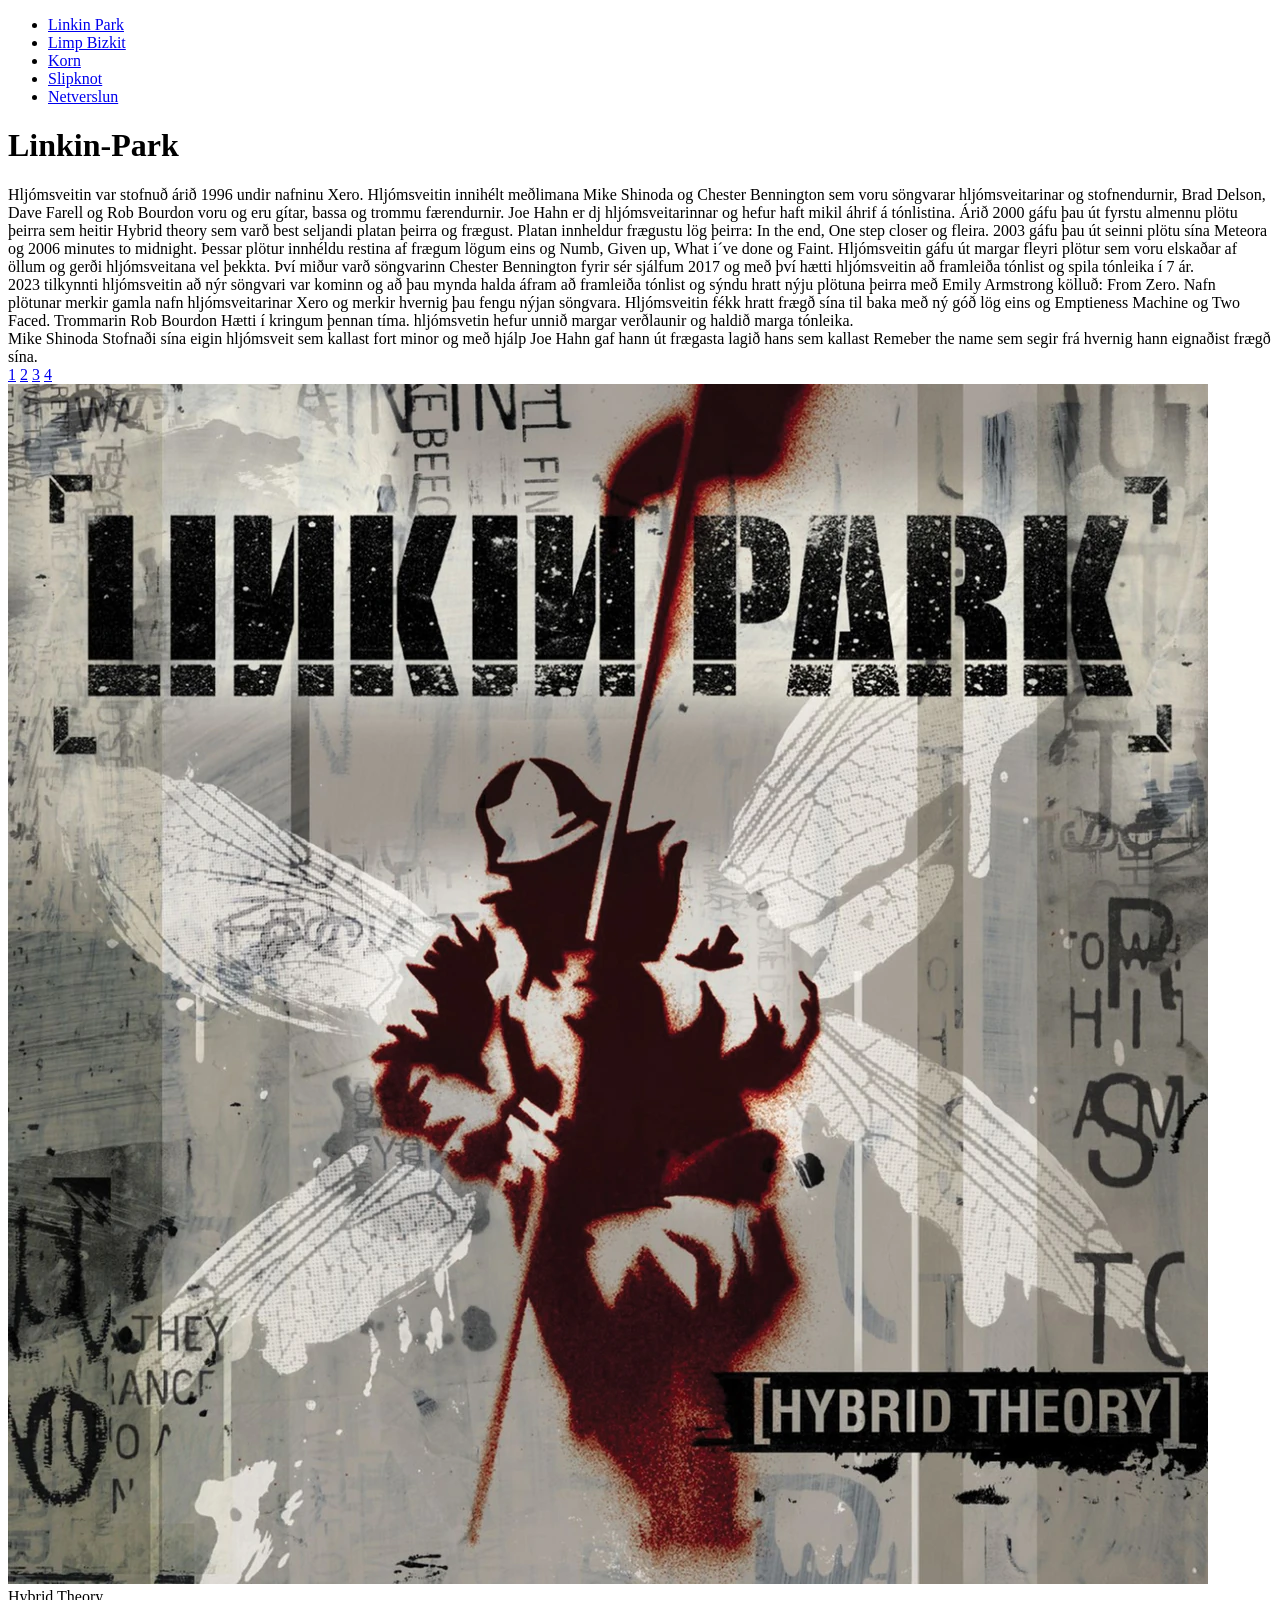
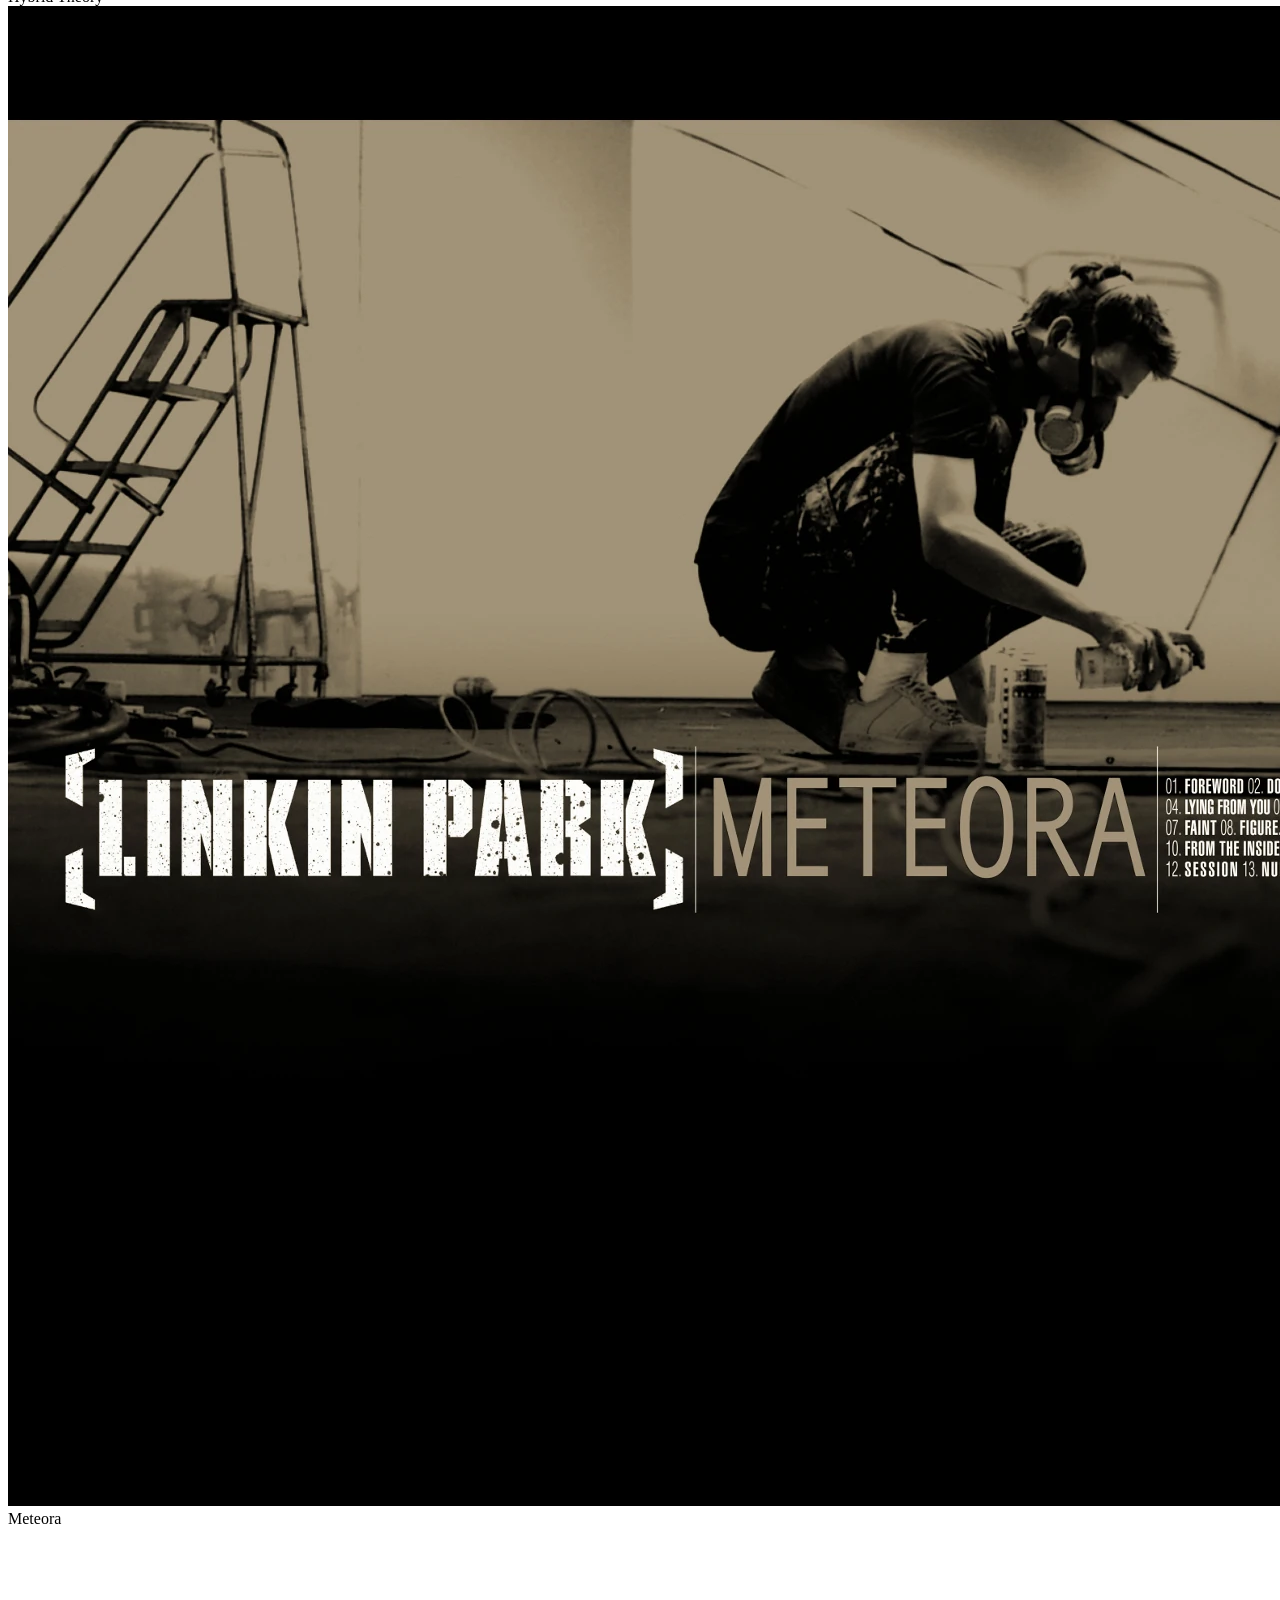
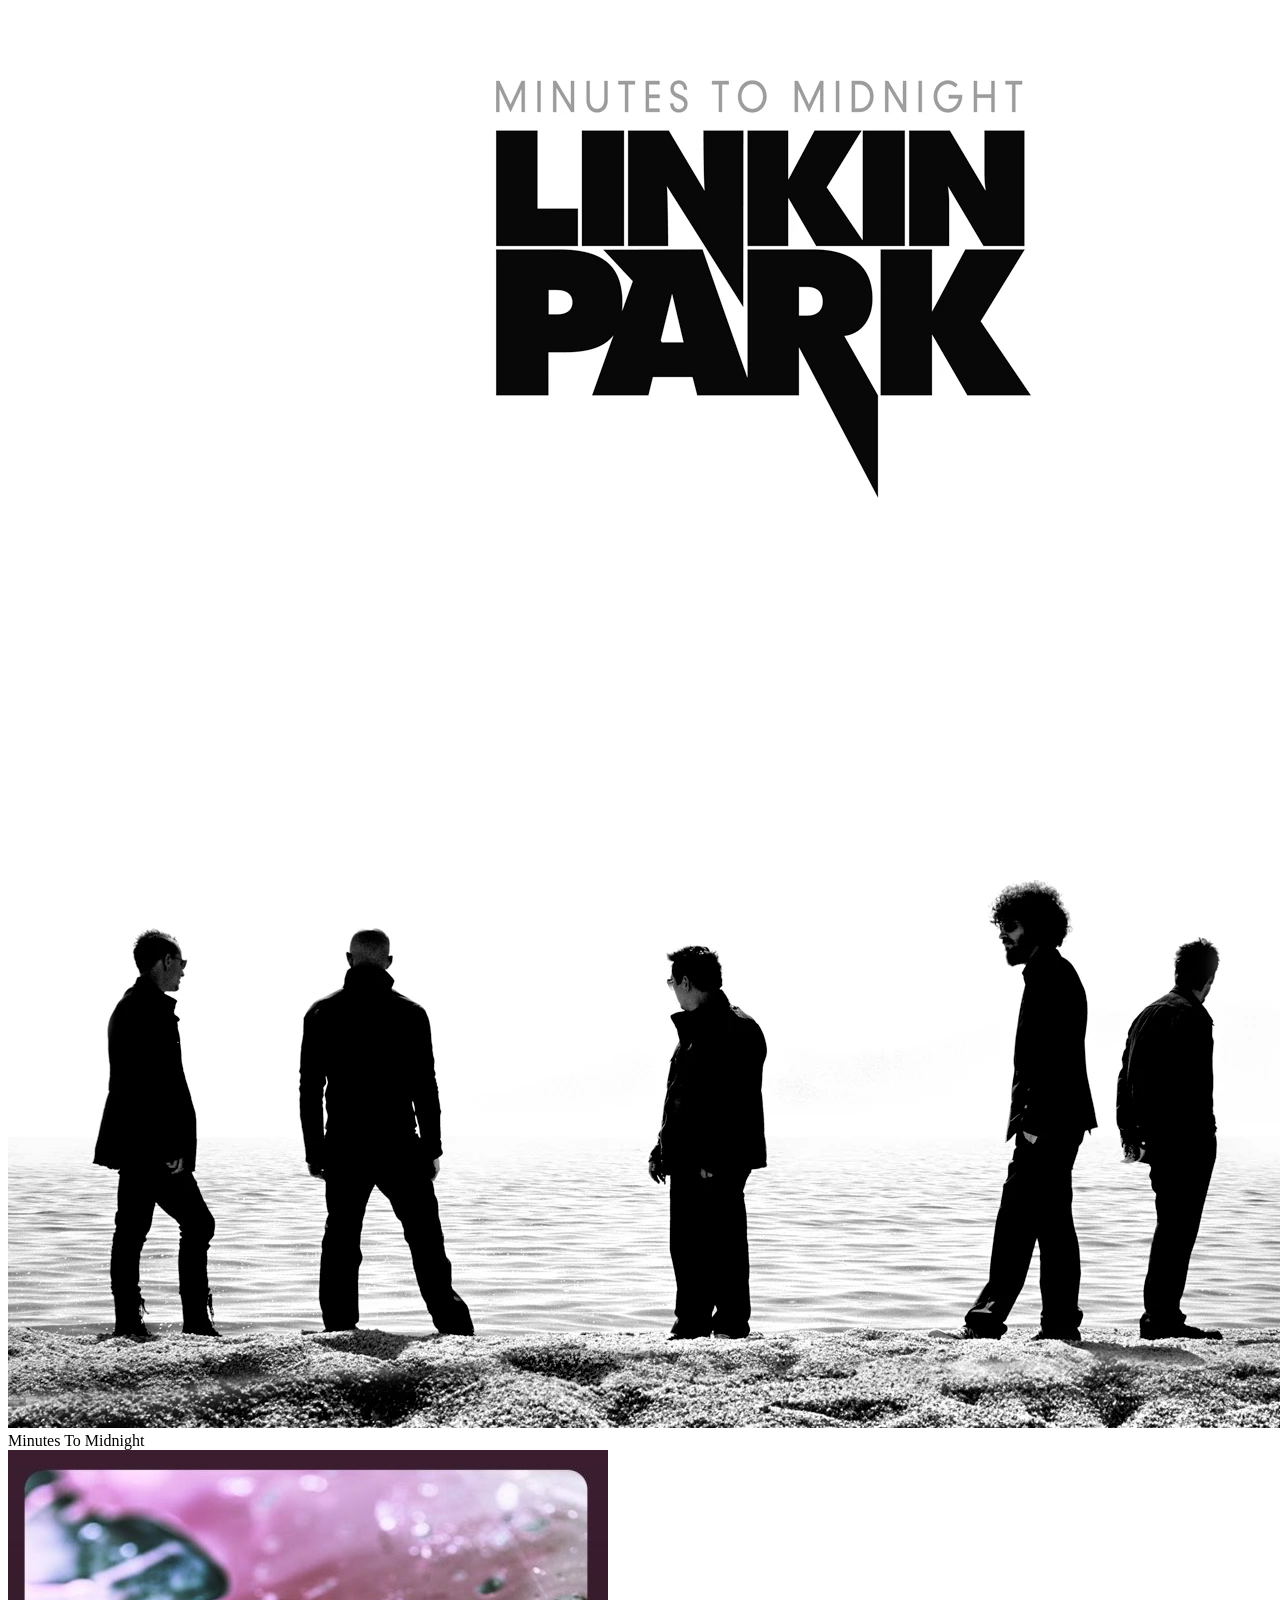
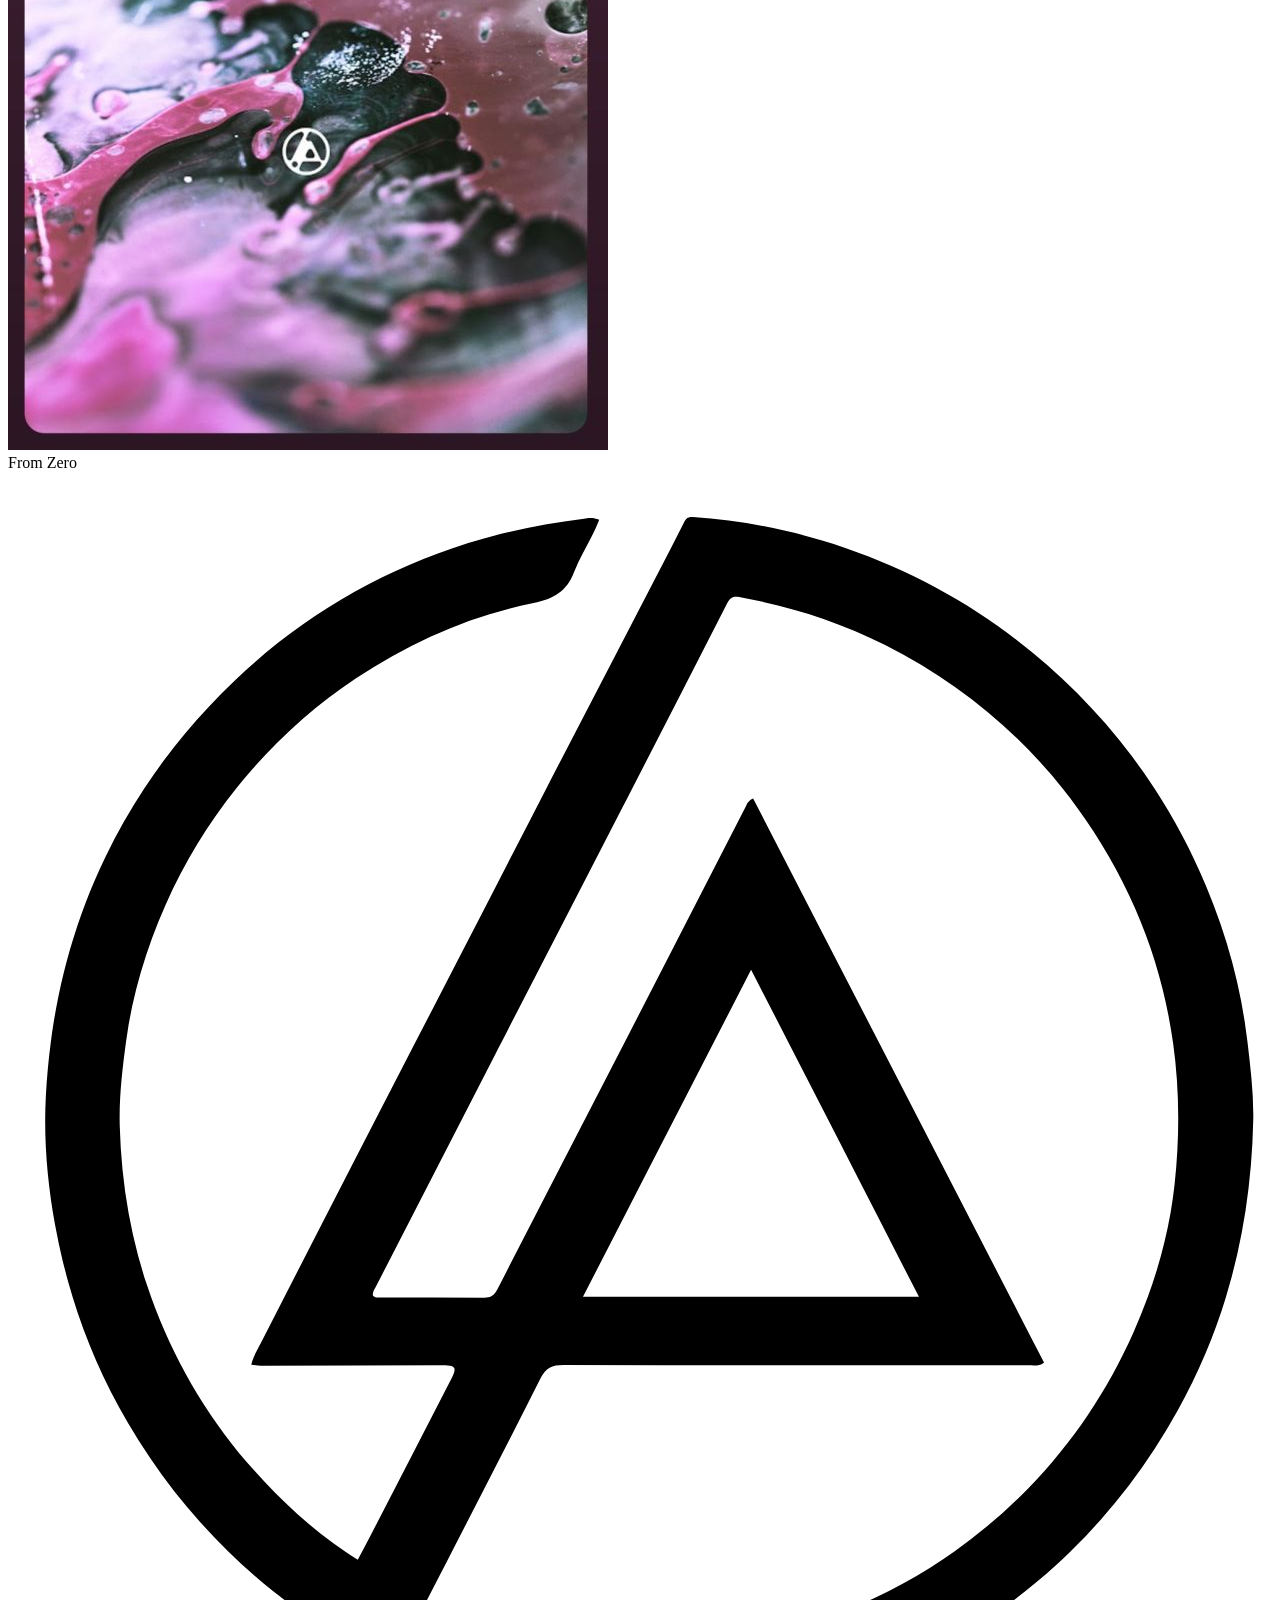
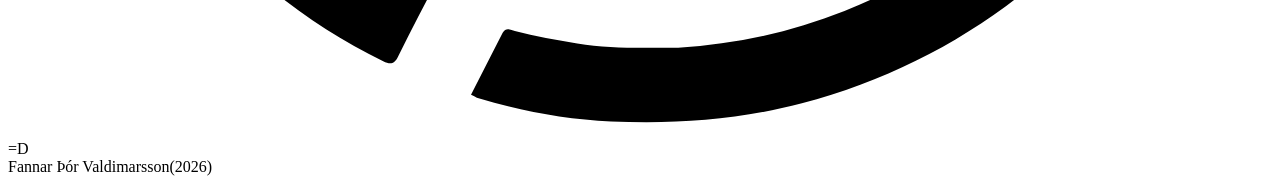
==== index.html @ 39e779cf "Add files via upload" ====
<!DOCTYPE html>
<html lang="en">
<head>
    <meta charset="UTF-8">
    <meta name="viewport" content="width=device-width, initial-scale=1.0">
    
    <link rel="stylesheet" href="../CSS/pico.classless.grey.css">
    <link rel="stylesheet" href="../CSS/custom.css">
    <link rel="stylesheet" href="../CSS/LP.css">
    <title>Lokaverkefni</title>
</head>
<body>
    <main class="container">
        <nav>
            <ul>
                <li><a href="index.html">Linkin Park</a></li>
                <li><a href="limp.html">Limp Bizkit</a></li>
                <li><a href="korn.html">Korn</a></li>
                <li><a href="slip.html">Slipknot</a></li>
                <li><a href="#" id="showdialog">Netverslun</span></a></li>
        </nav>
        <header><h1>Linkin-Park</h1></header>
        
        <div class="articleaside">
            <div class="articleaside2">
                <div>
                    <article class="article1">
                        Hljómsveitin var stofnuð árið 1996 undir nafninu Xero. Hljómsveitin innihélt meðlimana Mike Shinoda og Chester Bennington sem voru söngvarar hljómsveitarinar og stofnendurnir, Brad Delson, Dave Farell og Rob Bourdon voru og eru gítar, bassa og trommu færendurnir. Joe Hahn er dj hljómsveitarinnar og hefur haft mikil áhrif á tónlistina. Árið 2000 gáfu þau út fyrstu almennu plötu þeirra sem heitir Hybrid theory sem varð best seljandi platan þeirra og frægust. Platan innheldur frægustu lög þeirra: In the end, One step closer og fleira. 2003 gáfu þau út seinni plötu sína Meteora og 2006 minutes to midnight. Þessar plötur innhéldu restina af frægum lögum eins og Numb, Given up, What i´ve done og Faint. Hljómsveitin gáfu út margar fleyri plötur sem voru elskaðar af öllum og gerði hljómsveitana vel þekkta. Því miður varð söngvarinn Chester Bennington fyrir sér sjálfum 2017 og með því hætti hljómsveitin að framleiða tónlist og spila tónleika í 7 ár.
                    </article>
                </div>
                <div>
                    <article class="article2">
                        2023 tilkynnti hljómsveitin að nýr söngvari var kominn og að þau mynda halda áfram að framleiða tónlist og sýndu hratt nýju plötuna þeirra með Emily Armstrong kölluð: From Zero. Nafn plötunar merkir gamla nafn hljómsveitarinar Xero og merkir hvernig þau fengu nýjan söngvara. Hljómsveitin fékk hratt frægð sína til baka með ný góð lög eins og Emptieness Machine og Two Faced. Trommarin Rob Bourdon Hætti í kringum þennan tíma. hljómsvetin hefur unnið margar verðlaunir og haldið marga tónleika.  
                    </article>
                </div>
            </div>
            <div class="articlemynd">
                <div>
                    <aside class="aside">
                        Mike Shinoda Stofnaði sína eigin hljómsveit sem kallast fort minor og með hjálp Joe Hahn gaf hann út frægasta lagið hans sem kallast Remeber the name sem segir frá hvernig hann eignaðist frægð sína. 
                    </aside>
                </div>
                <div>
                    <div class="slideshow">
                        <div class="slider-buttons">
                            <a href="#slide-1">1</a>
                            <a href="#slide-2">2</a>
                            <a href="#slide-3">3</a>
                            <a href="#slide-4">4</a>
                        </div>
                        <div class="slides">
                            <div id="slide-1">
                                <img src="img/linkinpark/hybrid.png" alt="">
                                <figcaption>Hybrid Theory
                            </div>
                            <div id="slide-2">
                                <img src="img/linkinpark/meteora.png" alt="">
                                <figcaption>Meteora
                            </div>
                            <div id="slide-3">
                                <img src="img/linkinpark/minutes.png" alt="">
                                <figcaption>Minutes To Midnight
                            </div>
                            <div id="slide-4">
                                <img src="img/linkinpark/emptiness.png" alt="">
                                <figcaption>From Zero
                            </div>
                        </div>
                    </div>
                </div>
            </div>
        </div>
        <footer>
            <img src="img/linkinpark/file.svg" alt=""><br>
            =D<br>
            Fannar Þór Valdimarsson(2026)
        </footer>
    </main>
        <dialog id="dialogUsername&pass">
        <article>
            <header>
                
                <button aria-label="close" rel="prev" id="closedialog"></button>
                <p>Plötubúð</p>
            </header>
            <div class="dialogmyndir">
                <a href="##" id="showdialog2"><img src="img/linkinpark/hybrid.png" alt=""></a>
                <figcaption>9990kr</figcaption>
                
            </div>
        </article>
    </dialog>
    <dialog id="kaupa">
        <article>
            <header>
                
                <button aria-label="close" rel="prev" id="closedialog2"></button>
                <p>sláðu inn Kortaupplýsingar</p>
            </header>
            <form action="admin.html" method="get">
                <label for="nafn">Notendanafn</label>
                <input type="text" id="nafn" placeholder="Nafn" required>

                <label for="Kort"></label>
                <input type="text" id="Kort" placeholder="Kortanúmer" required>
                
                <input type="submit" value="Borga" class="submit_takki">
            </form>
        </article>
    </dialog>
    <script>

        const openbutton = document.getElementById("showdialog")
        const closebutton = document.getElementById("closedialog")
        const dialog = document.getElementById("dialogUsername&pass")

        openbutton.addEventListener('click', function(){
            dialog.showModal();
        });

        closebutton.addEventListener('click', function(){
            dialog.close();
        });
    </script>
    <script>

        const openbutton1 = document.getElementById("showdialog2")
        const closebutton1 = document.getElementById("closedialog2")
        const dialog1 = document.getElementById("kaupa")

        openbutton1.addEventListener('click', function(){
            dialog1.showModal();
        });

        closebutton1.addEventListener('click', function(){
            dialog1.close();
        });
    </script>
</body>
</html>
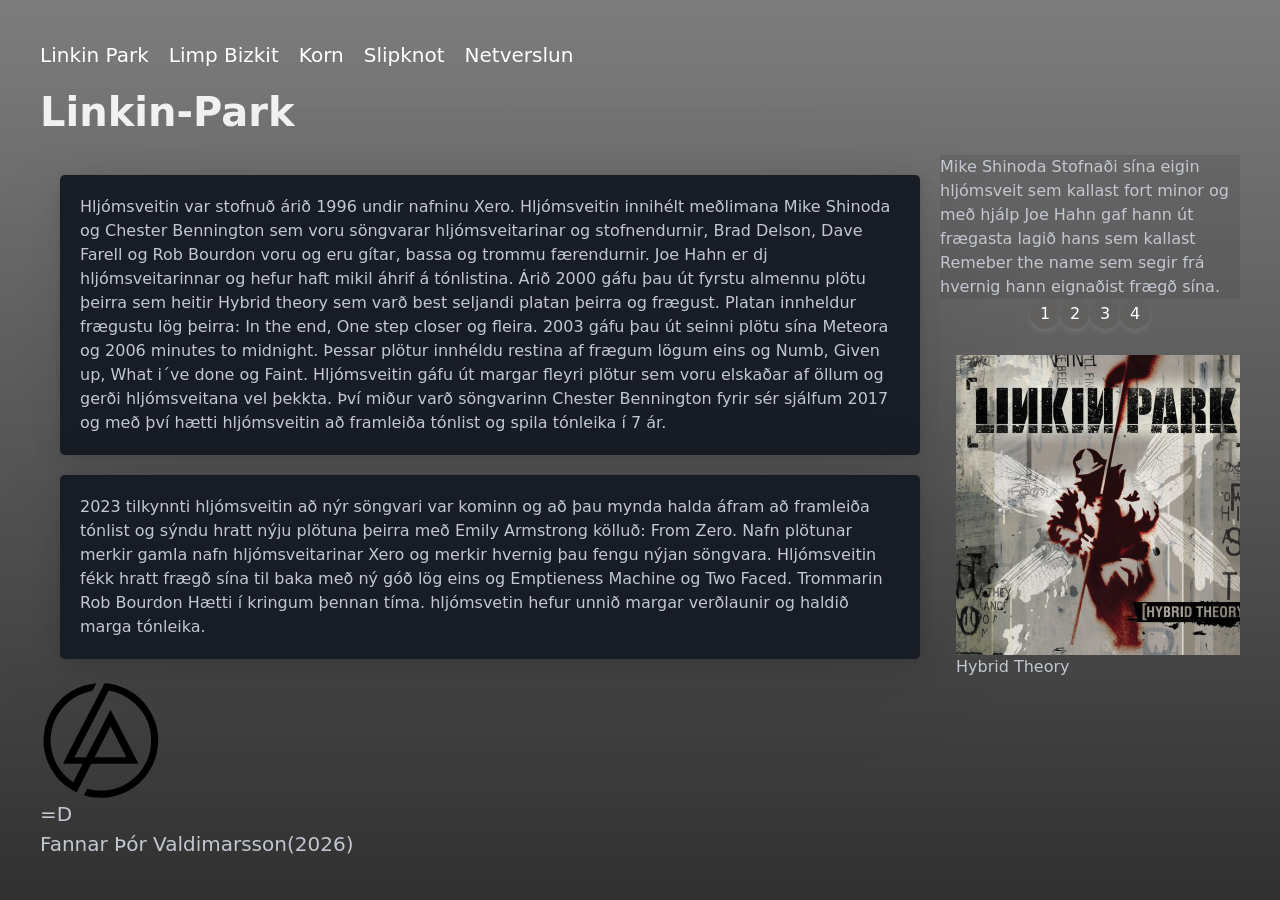
==== commit a2584b46: "Update index.html" ====
--- a/index.html
+++ b/index.html
@@ -4,9 +4,9 @@
     <meta charset="UTF-8">
     <meta name="viewport" content="width=device-width, initial-scale=1.0">
     
-    <link rel="stylesheet" href="../CSS/pico.classless.grey.css">
-    <link rel="stylesheet" href="../CSS/custom.css">
-    <link rel="stylesheet" href="../CSS/LP.css">
+    <link rel="stylesheet" href="pico.classless.grey.css">
+    <link rel="stylesheet" href="custom.css">
+    <link rel="stylesheet" href="LP.css">
     <title>Lokaverkefni</title>
 </head>
 <body>
@@ -137,4 +137,5 @@
         });
     </script>
 </body>
-</html>+
+</html>
--- a/pico.classless.grey.css
+++ b/pico.classless.grey.css
@@ -0,0 +1,2453 @@
+@charset "UTF-8";
+/*!
+ * Pico CSS ✨ v2.1.1 (https://picocss.com)
+ * Copyright 2019-2025 - Licensed under MIT
+ */
+/**
+ * Styles
+ */
+:root,
+:host {
+  --pico-font-family-emoji: "Apple Color Emoji", "Segoe UI Emoji", "Segoe UI Symbol", "Noto Color Emoji";
+  --pico-font-family-sans-serif: system-ui, "Segoe UI", Roboto, Oxygen, Ubuntu, Cantarell, Helvetica, Arial, "Helvetica Neue", sans-serif, var(--pico-font-family-emoji);
+  --pico-font-family-monospace: ui-monospace, SFMono-Regular, "SF Mono", Menlo, Consolas, "Liberation Mono", monospace, var(--pico-font-family-emoji);
+  --pico-font-family: var(--pico-font-family-sans-serif);
+  --pico-line-height: 1.5;
+  --pico-font-weight: 400;
+  --pico-font-size: 100%;
+  --pico-text-underline-offset: 0.1rem;
+  --pico-border-radius: 0.25rem;
+  --pico-border-width: 0.0625rem;
+  --pico-outline-width: 0.125rem;
+  --pico-transition: 0.2s ease-in-out;
+  --pico-spacing: 1rem;
+  --pico-typography-spacing-vertical: 1rem;
+  --pico-block-spacing-vertical: var(--pico-spacing);
+  --pico-block-spacing-horizontal: var(--pico-spacing);
+  --pico-form-element-spacing-vertical: 0.75rem;
+  --pico-form-element-spacing-horizontal: 1rem;
+  --pico-group-box-shadow: 0 0 0 rgba(0, 0, 0, 0);
+  --pico-group-box-shadow-focus-with-button: 0 0 0 var(--pico-outline-width) var(--pico-primary-focus);
+  --pico-group-box-shadow-focus-with-input: 0 0 0 0.0625rem var(--pico-form-element-border-color);
+  --pico-modal-overlay-backdrop-filter: blur(0.375rem);
+  --pico-nav-element-spacing-vertical: 1rem;
+  --pico-nav-element-spacing-horizontal: 0.5rem;
+  --pico-nav-link-spacing-vertical: 0.5rem;
+  --pico-nav-link-spacing-horizontal: 0.5rem;
+  --pico-nav-breadcrumb-divider: ">";
+  --pico-icon-checkbox: url("data:image/svg+xml,%3Csvg xmlns='http://www.w3.org/2000/svg' width='24' height='24' viewBox='0 0 24 24' fill='none' stroke='rgb(255, 255, 255)' stroke-width='4' stroke-linecap='round' stroke-linejoin='round'%3E%3Cpolyline points='20 6 9 17 4 12'%3E%3C/polyline%3E%3C/svg%3E");
+  --pico-icon-minus: url("data:image/svg+xml,%3Csvg xmlns='http://www.w3.org/2000/svg' width='24' height='24' viewBox='0 0 24 24' fill='none' stroke='rgb(255, 255, 255)' stroke-width='4' stroke-linecap='round' stroke-linejoin='round'%3E%3Cline x1='5' y1='12' x2='19' y2='12'%3E%3C/line%3E%3C/svg%3E");
+  --pico-icon-chevron: url("data:image/svg+xml,%3Csvg xmlns='http://www.w3.org/2000/svg' width='24' height='24' viewBox='0 0 24 24' fill='none' stroke='rgb(136, 145, 164)' stroke-width='2' stroke-linecap='round' stroke-linejoin='round'%3E%3Cpolyline points='6 9 12 15 18 9'%3E%3C/polyline%3E%3C/svg%3E");
+  --pico-icon-date: url("data:image/svg+xml,%3Csvg xmlns='http://www.w3.org/2000/svg' width='24' height='24' viewBox='0 0 24 24' fill='none' stroke='rgb(136, 145, 164)' stroke-width='2' stroke-linecap='round' stroke-linejoin='round'%3E%3Crect x='3' y='4' width='18' height='18' rx='2' ry='2'%3E%3C/rect%3E%3Cline x1='16' y1='2' x2='16' y2='6'%3E%3C/line%3E%3Cline x1='8' y1='2' x2='8' y2='6'%3E%3C/line%3E%3Cline x1='3' y1='10' x2='21' y2='10'%3E%3C/line%3E%3C/svg%3E");
+  --pico-icon-time: url("data:image/svg+xml,%3Csvg xmlns='http://www.w3.org/2000/svg' width='24' height='24' viewBox='0 0 24 24' fill='none' stroke='rgb(136, 145, 164)' stroke-width='2' stroke-linecap='round' stroke-linejoin='round'%3E%3Ccircle cx='12' cy='12' r='10'%3E%3C/circle%3E%3Cpolyline points='12 6 12 12 16 14'%3E%3C/polyline%3E%3C/svg%3E");
+  --pico-icon-search: url("data:image/svg+xml,%3Csvg xmlns='http://www.w3.org/2000/svg' width='24' height='24' viewBox='0 0 24 24' fill='none' stroke='rgb(136, 145, 164)' stroke-width='1.5' stroke-linecap='round' stroke-linejoin='round'%3E%3Ccircle cx='11' cy='11' r='8'%3E%3C/circle%3E%3Cline x1='21' y1='21' x2='16.65' y2='16.65'%3E%3C/line%3E%3C/svg%3E");
+  --pico-icon-close: url("data:image/svg+xml,%3Csvg xmlns='http://www.w3.org/2000/svg' width='24' height='24' viewBox='0 0 24 24' fill='none' stroke='rgb(136, 145, 164)' stroke-width='3' stroke-linecap='round' stroke-linejoin='round'%3E%3Cline x1='18' y1='6' x2='6' y2='18'%3E%3C/line%3E%3Cline x1='6' y1='6' x2='18' y2='18'%3E%3C/line%3E%3C/svg%3E");
+  --pico-icon-loading: url("data:image/svg+xml,%3Csvg fill='none' height='24' width='24' viewBox='0 0 24 24' xmlns='http://www.w3.org/2000/svg' %3E%3Cstyle%3E g %7B animation: rotate 2s linear infinite; transform-origin: center center; %7D circle %7B stroke-dasharray: 75,100; stroke-dashoffset: -5; animation: dash 1.5s ease-in-out infinite; stroke-linecap: round; %7D @keyframes rotate %7B 0%25 %7B transform: rotate(0deg); %7D 100%25 %7B transform: rotate(360deg); %7D %7D @keyframes dash %7B 0%25 %7B stroke-dasharray: 1,100; stroke-dashoffset: 0; %7D 50%25 %7B stroke-dasharray: 44.5,100; stroke-dashoffset: -17.5; %7D 100%25 %7B stroke-dasharray: 44.5,100; stroke-dashoffset: -62; %7D %7D %3C/style%3E%3Cg%3E%3Ccircle cx='12' cy='12' r='10' fill='none' stroke='rgb(136, 145, 164)' stroke-width='4' /%3E%3C/g%3E%3C/svg%3E");
+}
+@media (min-width: 576px) {
+  :root,
+  :host {
+    --pico-font-size: 106.25%;
+  }
+}
+@media (min-width: 768px) {
+  :root,
+  :host {
+    --pico-font-size: 112.5%;
+  }
+}
+@media (min-width: 1024px) {
+  :root,
+  :host {
+    --pico-font-size: 118.75%;
+  }
+}
+@media (min-width: 1280px) {
+  :root,
+  :host {
+    --pico-font-size: 125%;
+  }
+}
+@media (min-width: 1536px) {
+  :root,
+  :host {
+    --pico-font-size: 131.25%;
+  }
+}
+
+a {
+  --pico-text-decoration: underline;
+}
+
+small {
+  --pico-font-size: 0.875em;
+}
+
+h1,
+h2,
+h3,
+h4,
+h5,
+h6 {
+  --pico-font-weight: 700;
+}
+
+h1 {
+  --pico-font-size: 2rem;
+  --pico-line-height: 1.125;
+  --pico-typography-spacing-top: 3rem;
+}
+
+h2 {
+  --pico-font-size: 1.75rem;
+  --pico-line-height: 1.15;
+  --pico-typography-spacing-top: 2.625rem;
+}
+
+h3 {
+  --pico-font-size: 1.5rem;
+  --pico-line-height: 1.175;
+  --pico-typography-spacing-top: 2.25rem;
+}
+
+h4 {
+  --pico-font-size: 1.25rem;
+  --pico-line-height: 1.2;
+  --pico-typography-spacing-top: 1.874rem;
+}
+
+h5 {
+  --pico-font-size: 1.125rem;
+  --pico-line-height: 1.225;
+  --pico-typography-spacing-top: 1.6875rem;
+}
+
+h6 {
+  --pico-font-size: 1rem;
+  --pico-line-height: 1.25;
+  --pico-typography-spacing-top: 1.5rem;
+}
+
+thead th,
+thead td,
+tfoot th,
+tfoot td {
+  --pico-font-weight: 600;
+  --pico-border-width: 0.1875rem;
+}
+
+pre,
+code,
+kbd,
+samp {
+  --pico-font-family: var(--pico-font-family-monospace);
+}
+
+kbd {
+  --pico-font-weight: bolder;
+}
+
+input:not([type=submit],
+[type=button],
+[type=reset],
+[type=checkbox],
+[type=radio],
+[type=file]),
+:where(select, textarea) {
+  --pico-outline-width: 0.0625rem;
+}
+
+[type=search] {
+  --pico-border-radius: 5rem;
+}
+
+[type=checkbox],
+[type=radio] {
+  --pico-border-width: 0.125rem;
+}
+
+[type=checkbox][role=switch] {
+  --pico-border-width: 0.1875rem;
+}
+
+[role=search] {
+  --pico-border-radius: 5rem;
+}
+
+[role=search] button,
+[role=search] [type=submit],
+[role=search] [type=button],
+[role=search] [role=button],
+[role=group] button,
+[role=group] [type=submit],
+[role=group] [type=button],
+[role=group] [role=button] {
+  --pico-form-element-spacing-horizontal: 2rem;
+}
+
+details summary[role=button]::after {
+  filter: brightness(0) invert(1);
+}
+
+[aria-busy=true]:not(input, select, textarea):is(button, [type=submit], [type=button], [type=reset], [role=button])::before {
+  filter: brightness(0) invert(0);
+}
+
+/**
+ * Color schemes
+ */
+[data-theme=light],
+:root:not([data-theme=dark]),
+:host(:not([data-theme=dark])) {
+  color-scheme: light;
+  --pico-background-color: rgb(50, 50, 50);
+    --pico-color: #c2c7d0;
+    --pico-text-selection-color: rgba(158, 158, 158, 0.1875);
+    --pico-muted-color: #7b8495;
+    --pico-muted-border-color: #202632;
+    --pico-primary: #9e9e9e;
+    --pico-primary-background: #ababab;
+    --pico-primary-border: var(--pico-primary-background);
+    --pico-primary-underline: rgba(158, 158, 158, 0.5);
+    --pico-primary-hover: #b9b9b9;
+    --pico-primary-hover-background: #b9b9b9;
+    --pico-primary-hover-border: var(--pico-primary-hover-background);
+    --pico-primary-hover-underline: var(--pico-primary-hover);
+    --pico-primary-focus: rgba(158, 158, 158, 0.375);
+    --pico-primary-inverse: #000;
+    --pico-secondary: #969eaf;
+    --pico-secondary-background: #525f7a;
+    --pico-secondary-border: var(--pico-secondary-background);
+    --pico-secondary-underline: rgba(150, 158, 175, 0.5);
+    --pico-secondary-hover: #b3b9c5;
+    --pico-secondary-hover-background: #5d6b89;
+    --pico-secondary-hover-border: var(--pico-secondary-hover-background);
+    --pico-secondary-hover-underline: var(--pico-secondary-hover);
+    --pico-secondary-focus: rgba(144, 158, 190, 0.25);
+    --pico-secondary-inverse: #fff;
+    --pico-contrast: #dfe3eb;
+    --pico-contrast-background: #eff1f4;
+    --pico-contrast-border: var(--pico-contrast-background);
+    --pico-contrast-underline: rgba(223, 227, 235, 0.5);
+    --pico-contrast-hover: #fff;
+    --pico-contrast-hover-background: #fff;
+    --pico-contrast-hover-border: var(--pico-contrast-hover-background);
+    --pico-contrast-hover-underline: var(--pico-contrast-hover);
+    --pico-contrast-focus: rgba(207, 213, 226, 0.25);
+    --pico-contrast-inverse: #000;
+    --pico-box-shadow: 0.0145rem 0.029rem 0.174rem rgba(7, 8.5, 12, 0.01698), 0.0335rem 0.067rem 0.402rem rgba(7, 8.5, 12, 0.024), 0.0625rem 0.125rem 0.75rem rgba(7, 8.5, 12, 0.03), 0.1125rem 0.225rem 1.35rem rgba(7, 8.5, 12, 0.036), 0.2085rem 0.417rem 2.502rem rgba(7, 8.5, 12, 0.04302), 0.5rem 1rem 6rem rgba(7, 8.5, 12, 0.06), 0 0 0 0.0625rem rgba(7, 8.5, 12, 0.015);
+    --pico-h1-color: #f0f1f3;
+    --pico-h2-color: #e0e3e7;
+    --pico-h3-color: #c2c7d0;
+    --pico-h4-color: #b3b9c5;
+    --pico-h5-color: #a4acba;
+    --pico-h6-color: #8891a4;
+    --pico-mark-background-color: #014063;
+    --pico-mark-color: #fff;
+    --pico-ins-color: #62af9a;
+    --pico-del-color: rgb(205.5, 126, 123);
+    --pico-blockquote-border-color: var(--pico-muted-border-color);
+    --pico-blockquote-footer-color: var(--pico-muted-color);
+    --pico-button-box-shadow: 0 0 0 rgba(0, 0, 0, 0);
+    --pico-button-hover-box-shadow: 0 0 0 rgba(0, 0, 0, 0);
+    --pico-table-border-color: var(--pico-muted-border-color);
+    --pico-table-row-stripped-background-color: rgba(111, 120, 135, 0.0375);
+    --pico-code-background-color: rgb(26, 30.5, 40.25);
+    --pico-code-color: #8891a4;
+    --pico-code-kbd-background-color: var(--pico-color);
+    --pico-code-kbd-color: var(--pico-background-color);
+    --pico-form-element-background-color: rgb(28, 33, 43.5);
+    --pico-form-element-selected-background-color: #2a3140;
+    --pico-form-element-border-color: #2a3140;
+    --pico-form-element-color: #e0e3e7;
+    --pico-form-element-placeholder-color: #8891a4;
+    --pico-form-element-active-background-color: rgb(26, 30.5, 40.25);
+    --pico-form-element-active-border-color: var(--pico-primary-border);
+    --pico-form-element-focus-color: var(--pico-primary-border);
+    --pico-form-element-disabled-opacity: 0.5;
+    --pico-form-element-invalid-border-color: rgb(149.5, 74, 80);
+    --pico-form-element-invalid-active-border-color: rgb(183.25, 63.5, 59);
+    --pico-form-element-invalid-focus-color: var(--pico-form-element-invalid-active-border-color);
+    --pico-form-element-valid-border-color: #2a7b6f;
+    --pico-form-element-valid-active-border-color: rgb(22, 137, 105.5);
+    --pico-form-element-valid-focus-color: var(--pico-form-element-valid-active-border-color);
+    --pico-switch-background-color: #333c4e;
+    --pico-switch-checked-background-color: var(--pico-primary-background);
+    --pico-switch-color: #fff;
+    --pico-switch-thumb-box-shadow: 0 0 0.5rem rgba(0, 0, 0, 0.25);
+    --pico-range-border-color: #202632;
+    --pico-range-active-border-color: #2a3140;
+    --pico-range-thumb-border-color: var(--pico-background-color);
+    --pico-range-thumb-color: var(--pico-secondary-background);
+    --pico-range-thumb-active-color: var(--pico-primary-background);
+    --pico-accordion-border-color: var(--pico-muted-border-color);
+    --pico-accordion-active-summary-color: var(--pico-primary-hover);
+    --pico-accordion-close-summary-color: var(--pico-color);
+    --pico-accordion-open-summary-color: var(--pico-muted-color);
+    --pico-card-background-color: #181c25;
+    --pico-card-border-color: var(--pico-card-background-color);
+    --pico-card-box-shadow: var(--pico-box-shadow);
+    --pico-card-sectioning-background-color: rgb(26, 30.5, 40.25);
+    --pico-loading-spinner-opacity: 0.5;
+    --pico-modal-overlay-background-color: rgba(7.5, 8.5, 10, 0.75);
+    --pico-progress-background-color: #202632;
+    --pico-progress-color: var(--pico-primary-background);
+    --pico-tooltip-background-color: var(--pico-contrast-background);
+    --pico-tooltip-color: var(--pico-contrast-inverse);
+    --pico-icon-valid: url("data:image/svg+xml,%3Csvg xmlns='http://www.w3.org/2000/svg' width='24' height='24' viewBox='0 0 24 24' fill='none' stroke='rgb(42, 123, 111)' stroke-width='2' stroke-linecap='round' stroke-linejoin='round'%3E%3Cpolyline points='20 6 9 17 4 12'%3E%3C/polyline%3E%3C/svg%3E");
+    --pico-icon-invalid: url("data:image/svg+xml,%3Csvg xmlns='http://www.w3.org/2000/svg' width='24' height='24' viewBox='0 0 24 24' fill='none' stroke='rgb(149.5, 74, 80)' stroke-width='2' stroke-linecap='round' stroke-linejoin='round'%3E%3Ccircle cx='12' cy='12' r='10'%3E%3C/circle%3E%3Cline x1='12' y1='8' x2='12' y2='12'%3E%3C/line%3E%3Cline x1='12' y1='16' x2='12.01' y2='16'%3E%3C/line%3E%3C/svg%3E");
+  }
+  :root:not([data-theme]) input:is([type=submit],
+  [type=button],
+  [type=reset],
+  [type=checkbox],
+  [type=radio],
+  [type=file]),
+  :host(:not([data-theme])) input:is([type=submit],
+  [type=button],
+  [type=reset],
+  [type=checkbox],
+  [type=radio],
+  [type=file]) {
+    --pico-form-element-focus-color: var(--pico-primary-focus);
+  }
+}
+
+@media only screen and (prefers-color-scheme: dark) {
+  :root:not([data-theme]),
+  :host(:not([data-theme])) {
+    color-scheme: dark;
+    --pico-background-color: rgb(50, 50, 50);
+    --pico-color: #c2c7d0;
+    --pico-text-selection-color: rgba(158, 158, 158, 0.1875);
+    --pico-muted-color: #7b8495;
+    --pico-muted-border-color: #202632;
+    --pico-primary: #9e9e9e;
+    --pico-primary-background: #ababab;
+    --pico-primary-border: var(--pico-primary-background);
+    --pico-primary-underline: rgba(158, 158, 158, 0.5);
+    --pico-primary-hover: #b9b9b9;
+    --pico-primary-hover-background: #b9b9b9;
+    --pico-primary-hover-border: var(--pico-primary-hover-background);
+    --pico-primary-hover-underline: var(--pico-primary-hover);
+    --pico-primary-focus: rgba(158, 158, 158, 0.375);
+    --pico-primary-inverse: #000;
+    --pico-secondary: #969eaf;
+    --pico-secondary-background: #525f7a;
+    --pico-secondary-border: var(--pico-secondary-background);
+    --pico-secondary-underline: rgba(150, 158, 175, 0.5);
+    --pico-secondary-hover: #b3b9c5;
+    --pico-secondary-hover-background: #5d6b89;
+    --pico-secondary-hover-border: var(--pico-secondary-hover-background);
+    --pico-secondary-hover-underline: var(--pico-secondary-hover);
+    --pico-secondary-focus: rgba(144, 158, 190, 0.25);
+    --pico-secondary-inverse: #fff;
+    --pico-contrast: #dfe3eb;
+    --pico-contrast-background: #eff1f4;
+    --pico-contrast-border: var(--pico-contrast-background);
+    --pico-contrast-underline: rgba(223, 227, 235, 0.5);
+    --pico-contrast-hover: #fff;
+    --pico-contrast-hover-background: #fff;
+    --pico-contrast-hover-border: var(--pico-contrast-hover-background);
+    --pico-contrast-hover-underline: var(--pico-contrast-hover);
+    --pico-contrast-focus: rgba(207, 213, 226, 0.25);
+    --pico-contrast-inverse: #000;
+    --pico-box-shadow: 0.0145rem 0.029rem 0.174rem rgba(7, 8.5, 12, 0.01698), 0.0335rem 0.067rem 0.402rem rgba(7, 8.5, 12, 0.024), 0.0625rem 0.125rem 0.75rem rgba(7, 8.5, 12, 0.03), 0.1125rem 0.225rem 1.35rem rgba(7, 8.5, 12, 0.036), 0.2085rem 0.417rem 2.502rem rgba(7, 8.5, 12, 0.04302), 0.5rem 1rem 6rem rgba(7, 8.5, 12, 0.06), 0 0 0 0.0625rem rgba(7, 8.5, 12, 0.015);
+    --pico-h1-color: #f0f1f3;
+    --pico-h2-color: #e0e3e7;
+    --pico-h3-color: #c2c7d0;
+    --pico-h4-color: #b3b9c5;
+    --pico-h5-color: #a4acba;
+    --pico-h6-color: #8891a4;
+    --pico-mark-background-color: #014063;
+    --pico-mark-color: #fff;
+    --pico-ins-color: #62af9a;
+    --pico-del-color: rgb(205.5, 126, 123);
+    --pico-blockquote-border-color: var(--pico-muted-border-color);
+    --pico-blockquote-footer-color: var(--pico-muted-color);
+    --pico-button-box-shadow: 0 0 0 rgba(0, 0, 0, 0);
+    --pico-button-hover-box-shadow: 0 0 0 rgba(0, 0, 0, 0);
+    --pico-table-border-color: var(--pico-muted-border-color);
+    --pico-table-row-stripped-background-color: rgba(111, 120, 135, 0.0375);
+    --pico-code-background-color: rgb(26, 30.5, 40.25);
+    --pico-code-color: #8891a4;
+    --pico-code-kbd-background-color: var(--pico-color);
+    --pico-code-kbd-color: var(--pico-background-color);
+    --pico-form-element-background-color: rgb(28, 33, 43.5);
+    --pico-form-element-selected-background-color: #2a3140;
+    --pico-form-element-border-color: #2a3140;
+    --pico-form-element-color: #e0e3e7;
+    --pico-form-element-placeholder-color: #8891a4;
+    --pico-form-element-active-background-color: rgb(26, 30.5, 40.25);
+    --pico-form-element-active-border-color: var(--pico-primary-border);
+    --pico-form-element-focus-color: var(--pico-primary-border);
+    --pico-form-element-disabled-opacity: 0.5;
+    --pico-form-element-invalid-border-color: rgb(149.5, 74, 80);
+    --pico-form-element-invalid-active-border-color: rgb(183.25, 63.5, 59);
+    --pico-form-element-invalid-focus-color: var(--pico-form-element-invalid-active-border-color);
+    --pico-form-element-valid-border-color: #2a7b6f;
+    --pico-form-element-valid-active-border-color: rgb(22, 137, 105.5);
+    --pico-form-element-valid-focus-color: var(--pico-form-element-valid-active-border-color);
+    --pico-switch-background-color: #333c4e;
+    --pico-switch-checked-background-color: var(--pico-primary-background);
+    --pico-switch-color: #fff;
+    --pico-switch-thumb-box-shadow: 0 0 0.5rem rgba(0, 0, 0, 0.25);
+    --pico-range-border-color: #202632;
+    --pico-range-active-border-color: #2a3140;
+    --pico-range-thumb-border-color: var(--pico-background-color);
+    --pico-range-thumb-color: var(--pico-secondary-background);
+    --pico-range-thumb-active-color: var(--pico-primary-background);
+    --pico-accordion-border-color: var(--pico-muted-border-color);
+    --pico-accordion-active-summary-color: var(--pico-primary-hover);
+    --pico-accordion-close-summary-color: var(--pico-color);
+    --pico-accordion-open-summary-color: var(--pico-muted-color);
+    --pico-card-background-color: #181c25;
+    --pico-card-border-color: var(--pico-card-background-color);
+    --pico-card-box-shadow: var(--pico-box-shadow);
+    --pico-card-sectioning-background-color: rgb(26, 30.5, 40.25);
+    --pico-loading-spinner-opacity: 0.5;
+    --pico-modal-overlay-background-color: rgba(7.5, 8.5, 10, 0.75);
+    --pico-progress-background-color: #202632;
+    --pico-progress-color: var(--pico-primary-background);
+    --pico-tooltip-background-color: var(--pico-contrast-background);
+    --pico-tooltip-color: var(--pico-contrast-inverse);
+    --pico-icon-valid: url("data:image/svg+xml,%3Csvg xmlns='http://www.w3.org/2000/svg' width='24' height='24' viewBox='0 0 24 24' fill='none' stroke='rgb(42, 123, 111)' stroke-width='2' stroke-linecap='round' stroke-linejoin='round'%3E%3Cpolyline points='20 6 9 17 4 12'%3E%3C/polyline%3E%3C/svg%3E");
+    --pico-icon-invalid: url("data:image/svg+xml,%3Csvg xmlns='http://www.w3.org/2000/svg' width='24' height='24' viewBox='0 0 24 24' fill='none' stroke='rgb(149.5, 74, 80)' stroke-width='2' stroke-linecap='round' stroke-linejoin='round'%3E%3Ccircle cx='12' cy='12' r='10'%3E%3C/circle%3E%3Cline x1='12' y1='8' x2='12' y2='12'%3E%3C/line%3E%3Cline x1='12' y1='16' x2='12.01' y2='16'%3E%3C/line%3E%3C/svg%3E");
+  }
+  :root:not([data-theme]) input:is([type=submit],
+  [type=button],
+  [type=reset],
+  [type=checkbox],
+  [type=radio],
+  [type=file]),
+  :host(:not([data-theme])) input:is([type=submit],
+  [type=button],
+  [type=reset],
+  [type=checkbox],
+  [type=radio],
+  [type=file]) {
+    --pico-form-element-focus-color: var(--pico-primary-focus);
+  }
+}
+[data-theme=dark] {
+  color-scheme: dark;
+  --pico-background-color: rgb(19, 22.5, 30.5);
+  --pico-color: #c2c7d0;
+  --pico-text-selection-color: rgba(158, 158, 158, 0.1875);
+  --pico-muted-color: #7b8495;
+  --pico-muted-border-color: #202632;
+  --pico-primary: #9e9e9e;
+  --pico-primary-background: #ababab;
+  --pico-primary-border: var(--pico-primary-background);
+  --pico-primary-underline: rgba(158, 158, 158, 0.5);
+  --pico-primary-hover: #b9b9b9;
+  --pico-primary-hover-background: #b9b9b9;
+  --pico-primary-hover-border: var(--pico-primary-hover-background);
+  --pico-primary-hover-underline: var(--pico-primary-hover);
+  --pico-primary-focus: rgba(158, 158, 158, 0.375);
+  --pico-primary-inverse: #000;
+  --pico-secondary: #969eaf;
+  --pico-secondary-background: #525f7a;
+  --pico-secondary-border: var(--pico-secondary-background);
+  --pico-secondary-underline: rgba(150, 158, 175, 0.5);
+  --pico-secondary-hover: #b3b9c5;
+  --pico-secondary-hover-background: #5d6b89;
+  --pico-secondary-hover-border: var(--pico-secondary-hover-background);
+  --pico-secondary-hover-underline: var(--pico-secondary-hover);
+  --pico-secondary-focus: rgba(144, 158, 190, 0.25);
+  --pico-secondary-inverse: #fff;
+  --pico-contrast: #dfe3eb;
+  --pico-contrast-background: #eff1f4;
+  --pico-contrast-border: var(--pico-contrast-background);
+  --pico-contrast-underline: rgba(223, 227, 235, 0.5);
+  --pico-contrast-hover: #fff;
+  --pico-contrast-hover-background: #fff;
+  --pico-contrast-hover-border: var(--pico-contrast-hover-background);
+  --pico-contrast-hover-underline: var(--pico-contrast-hover);
+  --pico-contrast-focus: rgba(207, 213, 226, 0.25);
+  --pico-contrast-inverse: #000;
+  --pico-box-shadow: 0.0145rem 0.029rem 0.174rem rgba(7, 8.5, 12, 0.01698), 0.0335rem 0.067rem 0.402rem rgba(7, 8.5, 12, 0.024), 0.0625rem 0.125rem 0.75rem rgba(7, 8.5, 12, 0.03), 0.1125rem 0.225rem 1.35rem rgba(7, 8.5, 12, 0.036), 0.2085rem 0.417rem 2.502rem rgba(7, 8.5, 12, 0.04302), 0.5rem 1rem 6rem rgba(7, 8.5, 12, 0.06), 0 0 0 0.0625rem rgba(7, 8.5, 12, 0.015);
+  --pico-h1-color: #f0f1f3;
+  --pico-h2-color: #e0e3e7;
+  --pico-h3-color: #c2c7d0;
+  --pico-h4-color: #b3b9c5;
+  --pico-h5-color: #a4acba;
+  --pico-h6-color: #8891a4;
+  --pico-mark-background-color: #014063;
+  --pico-mark-color: #fff;
+  --pico-ins-color: #62af9a;
+  --pico-del-color: rgb(205.5, 126, 123);
+  --pico-blockquote-border-color: var(--pico-muted-border-color);
+  --pico-blockquote-footer-color: var(--pico-muted-color);
+  --pico-button-box-shadow: 0 0 0 rgba(0, 0, 0, 0);
+  --pico-button-hover-box-shadow: 0 0 0 rgba(0, 0, 0, 0);
+  --pico-table-border-color: var(--pico-muted-border-color);
+  --pico-table-row-stripped-background-color: rgba(111, 120, 135, 0.0375);
+  --pico-code-background-color: rgb(26, 30.5, 40.25);
+  --pico-code-color: #8891a4;
+  --pico-code-kbd-background-color: var(--pico-color);
+  --pico-code-kbd-color: var(--pico-background-color);
+  --pico-form-element-background-color: rgb(28, 33, 43.5);
+  --pico-form-element-selected-background-color: #2a3140;
+  --pico-form-element-border-color: #2a3140;
+  --pico-form-element-color: #e0e3e7;
+  --pico-form-element-placeholder-color: #8891a4;
+  --pico-form-element-active-background-color: rgb(26, 30.5, 40.25);
+  --pico-form-element-active-border-color: var(--pico-primary-border);
+  --pico-form-element-focus-color: var(--pico-primary-border);
+  --pico-form-element-disabled-opacity: 0.5;
+  --pico-form-element-invalid-border-color: rgb(149.5, 74, 80);
+  --pico-form-element-invalid-active-border-color: rgb(183.25, 63.5, 59);
+  --pico-form-element-invalid-focus-color: var(--pico-form-element-invalid-active-border-color);
+  --pico-form-element-valid-border-color: #2a7b6f;
+  --pico-form-element-valid-active-border-color: rgb(22, 137, 105.5);
+  --pico-form-element-valid-focus-color: var(--pico-form-element-valid-active-border-color);
+  --pico-switch-background-color: #333c4e;
+  --pico-switch-checked-background-color: var(--pico-primary-background);
+  --pico-switch-color: #fff;
+  --pico-switch-thumb-box-shadow: 0 0 0.5rem rgba(0, 0, 0, 0.25);
+  --pico-range-border-color: #202632;
+  --pico-range-active-border-color: #2a3140;
+  --pico-range-thumb-border-color: var(--pico-background-color);
+  --pico-range-thumb-color: var(--pico-secondary-background);
+  --pico-range-thumb-active-color: var(--pico-primary-background);
+  --pico-accordion-border-color: var(--pico-muted-border-color);
+  --pico-accordion-active-summary-color: var(--pico-primary-hover);
+  --pico-accordion-close-summary-color: var(--pico-color);
+  --pico-accordion-open-summary-color: var(--pico-muted-color);
+  --pico-card-background-color: #181c25;
+  --pico-card-border-color: var(--pico-card-background-color);
+  --pico-card-box-shadow: var(--pico-box-shadow);
+  --pico-card-sectioning-background-color: rgb(26, 30.5, 40.25);
+  --pico-loading-spinner-opacity: 0.5;
+  --pico-modal-overlay-background-color: rgba(7.5, 8.5, 10, 0.75);
+  --pico-progress-background-color: #202632;
+  --pico-progress-color: var(--pico-primary-background);
+  --pico-tooltip-background-color: var(--pico-contrast-background);
+  --pico-tooltip-color: var(--pico-contrast-inverse);
+  --pico-icon-valid: url("data:image/svg+xml,%3Csvg xmlns='http://www.w3.org/2000/svg' width='24' height='24' viewBox='0 0 24 24' fill='none' stroke='rgb(42, 123, 111)' stroke-width='2' stroke-linecap='round' stroke-linejoin='round'%3E%3Cpolyline points='20 6 9 17 4 12'%3E%3C/polyline%3E%3C/svg%3E");
+  --pico-icon-invalid: url("data:image/svg+xml,%3Csvg xmlns='http://www.w3.org/2000/svg' width='24' height='24' viewBox='0 0 24 24' fill='none' stroke='rgb(149.5, 74, 80)' stroke-width='2' stroke-linecap='round' stroke-linejoin='round'%3E%3Ccircle cx='12' cy='12' r='10'%3E%3C/circle%3E%3Cline x1='12' y1='8' x2='12' y2='12'%3E%3C/line%3E%3Cline x1='12' y1='16' x2='12.01' y2='16'%3E%3C/line%3E%3C/svg%3E");
+}
+[data-theme=dark] input:is([type=submit],
+[type=button],
+[type=reset],
+[type=checkbox],
+[type=radio],
+[type=file]) {
+  --pico-form-element-focus-color: var(--pico-primary-focus);
+}
+
+progress,
+[type=checkbox],
+[type=radio],
+[type=range] {
+  accent-color: var(--pico-primary);
+}
+
+/**
+ * Document
+ * Content-box & Responsive typography
+ */
+*,
+*::before,
+*::after {
+  box-sizing: border-box;
+  background-repeat: no-repeat;
+}
+
+::before,
+::after {
+  text-decoration: inherit;
+  vertical-align: inherit;
+}
+
+:where(:root),
+:where(:host) {
+  -webkit-tap-highlight-color: transparent;
+  -webkit-text-size-adjust: 100%;
+  -moz-text-size-adjust: 100%;
+  text-size-adjust: 100%;
+  background-color: var(--pico-background-color);
+  color: var(--pico-color);
+  font-weight: var(--pico-font-weight);
+  font-size: var(--pico-font-size);
+  line-height: var(--pico-line-height);
+  font-family: var(--pico-font-family);
+  text-underline-offset: var(--pico-text-underline-offset);
+  text-rendering: optimizeLegibility;
+  overflow-wrap: break-word;
+  -moz-tab-size: 4;
+  -o-tab-size: 4;
+  tab-size: 4;
+}
+
+/**
+ * Landmarks
+ */
+body {
+  width: 100%;
+  margin: 0;
+}
+
+main {
+  display: block;
+}
+
+body > header,
+body > main,
+body > footer {
+  width: 100%;
+  margin-right: auto;
+  margin-left: auto;
+  padding: var(--pico-block-spacing-vertical) var(--pico-block-spacing-horizontal);
+}
+@media (min-width: 576px) {
+  body > header,
+  body > main,
+  body > footer {
+    max-width: 510px;
+    padding-right: 0;
+    padding-left: 0;
+  }
+}
+@media (min-width: 768px) {
+  body > header,
+  body > main,
+  body > footer {
+    max-width: 700px;
+  }
+}
+@media (min-width: 1024px) {
+  body > header,
+  body > main,
+  body > footer {
+    max-width: 950px;
+  }
+}
+@media (min-width: 1280px) {
+  body > header,
+  body > main,
+  body > footer {
+    max-width: 1200px;
+  }
+}
+@media (min-width: 1536px) {
+  body > header,
+  body > main,
+  body > footer {
+    max-width: 1450px;
+  }
+}
+
+/**
+ * Section
+ */
+section {
+  margin-bottom: var(--pico-block-spacing-vertical);
+}
+
+/**
+ * Typography
+ */
+b,
+strong {
+  font-weight: bolder;
+}
+
+sub,
+sup {
+  position: relative;
+  font-size: 0.75em;
+  line-height: 0;
+  vertical-align: baseline;
+}
+
+sub {
+  bottom: -0.25em;
+}
+
+sup {
+  top: -0.5em;
+}
+
+address,
+blockquote,
+dl,
+ol,
+p,
+pre,
+table,
+ul {
+  margin-top: 0;
+  margin-bottom: var(--pico-typography-spacing-vertical);
+  color: var(--pico-color);
+  font-style: normal;
+  font-weight: var(--pico-font-weight);
+}
+
+h1,
+h2,
+h3,
+h4,
+h5,
+h6 {
+  margin-top: 0;
+  margin-bottom: var(--pico-typography-spacing-vertical);
+  color: var(--pico-color);
+  font-weight: var(--pico-font-weight);
+  font-size: var(--pico-font-size);
+  line-height: var(--pico-line-height);
+  font-family: var(--pico-font-family);
+}
+
+h1 {
+  --pico-color: var(--pico-h1-color);
+}
+
+h2 {
+  --pico-color: var(--pico-h2-color);
+}
+
+h3 {
+  --pico-color: var(--pico-h3-color);
+}
+
+h4 {
+  --pico-color: var(--pico-h4-color);
+}
+
+h5 {
+  --pico-color: var(--pico-h5-color);
+}
+
+h6 {
+  --pico-color: var(--pico-h6-color);
+}
+
+:where(article, address, blockquote, dl, figure, form, ol, p, pre, table, ul) ~ :is(h1, h2, h3, h4, h5, h6) {
+  margin-top: var(--pico-typography-spacing-top);
+}
+
+p {
+  margin-bottom: var(--pico-typography-spacing-vertical);
+}
+
+hgroup {
+  margin-bottom: var(--pico-typography-spacing-vertical);
+}
+hgroup > * {
+  margin-top: 0;
+  margin-bottom: 0;
+}
+hgroup > *:not(:first-child):last-child {
+  --pico-color: var(--pico-muted-color);
+  --pico-font-weight: unset;
+  font-size: 1rem;
+}
+
+:where(ol, ul) li {
+  margin-bottom: calc(var(--pico-typography-spacing-vertical) * 0.25);
+}
+
+:where(dl, ol, ul) :where(dl, ol, ul) {
+  margin: 0;
+  margin-top: calc(var(--pico-typography-spacing-vertical) * 0.25);
+}
+
+ul li {
+  list-style: square;
+}
+
+mark {
+  padding: 0.125rem 0.25rem;
+  background-color: var(--pico-mark-background-color);
+  color: var(--pico-mark-color);
+  vertical-align: baseline;
+}
+
+blockquote {
+  display: block;
+  margin: var(--pico-typography-spacing-vertical) 0;
+  padding: var(--pico-spacing);
+  border-right: none;
+  border-left: 0.25rem solid var(--pico-blockquote-border-color);
+  border-inline-start: 0.25rem solid var(--pico-blockquote-border-color);
+  border-inline-end: none;
+}
+blockquote footer {
+  margin-top: calc(var(--pico-typography-spacing-vertical) * 0.5);
+  color: var(--pico-blockquote-footer-color);
+}
+
+abbr[title] {
+  border-bottom: 1px dotted;
+  text-decoration: none;
+  cursor: help;
+}
+
+ins {
+  color: var(--pico-ins-color);
+  text-decoration: none;
+}
+
+del {
+  color: var(--pico-del-color);
+}
+
+::-moz-selection {
+  background-color: var(--pico-text-selection-color);
+}
+
+::selection {
+  background-color: var(--pico-text-selection-color);
+}
+
+/**
+ * Link
+ */
+:where(a:not([role=button])),
+[role=link] {
+  --pico-color: var(--pico-primary);
+  --pico-background-color: transparent;
+  --pico-underline: var(--pico-primary-underline);
+  outline: none;
+  background-color: var(--pico-background-color);
+  color: var(--pico-color);
+  -webkit-text-decoration: var(--pico-text-decoration);
+  text-decoration: var(--pico-text-decoration);
+  text-decoration-color: var(--pico-underline);
+  text-underline-offset: 0.125em;
+  transition: background-color var(--pico-transition), color var(--pico-transition), box-shadow var(--pico-transition), -webkit-text-decoration var(--pico-transition);
+  transition: background-color var(--pico-transition), color var(--pico-transition), text-decoration var(--pico-transition), box-shadow var(--pico-transition);
+  transition: background-color var(--pico-transition), color var(--pico-transition), text-decoration var(--pico-transition), box-shadow var(--pico-transition), -webkit-text-decoration var(--pico-transition);
+}
+:where(a:not([role=button])):is([aria-current]:not([aria-current=false]), :hover, :active, :focus),
+[role=link]:is([aria-current]:not([aria-current=false]), :hover, :active, :focus) {
+  --pico-color: var(--pico-primary-hover);
+  --pico-underline: var(--pico-primary-hover-underline);
+  --pico-text-decoration: underline;
+}
+:where(a:not([role=button])):focus-visible,
+[role=link]:focus-visible {
+  box-shadow: 0 0 0 var(--pico-outline-width) var(--pico-primary-focus);
+}
+
+a[role=button] {
+  display: inline-block;
+}
+
+/**
+ * Button
+ */
+button {
+  margin: 0;
+  overflow: visible;
+  font-family: inherit;
+  text-transform: none;
+}
+
+button,
+[type=submit],
+[type=reset],
+[type=button] {
+  -webkit-appearance: button;
+}
+
+button,
+[type=submit],
+[type=reset],
+[type=button],
+[type=file]::file-selector-button,
+[role=button] {
+  --pico-background-color: var(--pico-primary-background);
+  --pico-border-color: var(--pico-primary-border);
+  --pico-color: var(--pico-primary-inverse);
+  --pico-box-shadow: var(--pico-button-box-shadow, 0 0 0 rgba(0, 0, 0, 0));
+  padding: var(--pico-form-element-spacing-vertical) var(--pico-form-element-spacing-horizontal);
+  border: var(--pico-border-width) solid var(--pico-border-color);
+  border-radius: var(--pico-border-radius);
+  outline: none;
+  background-color: var(--pico-background-color);
+  box-shadow: var(--pico-box-shadow);
+  color: var(--pico-color);
+  font-weight: var(--pico-font-weight);
+  font-size: 1rem;
+  line-height: var(--pico-line-height);
+  text-align: center;
+  text-decoration: none;
+  cursor: pointer;
+  -webkit-user-select: none;
+  -moz-user-select: none;
+  user-select: none;
+  transition: background-color var(--pico-transition), border-color var(--pico-transition), color var(--pico-transition), box-shadow var(--pico-transition);
+}
+button:is([aria-current]:not([aria-current=false])), button:is(:hover, :active, :focus),
+[type=submit]:is([aria-current]:not([aria-current=false])),
+[type=submit]:is(:hover, :active, :focus),
+[type=reset]:is([aria-current]:not([aria-current=false])),
+[type=reset]:is(:hover, :active, :focus),
+[type=button]:is([aria-current]:not([aria-current=false])),
+[type=button]:is(:hover, :active, :focus),
+[type=file]::file-selector-button:is([aria-current]:not([aria-current=false])),
+[type=file]::file-selector-button:is(:hover, :active, :focus),
+[role=button]:is([aria-current]:not([aria-current=false])),
+[role=button]:is(:hover, :active, :focus) {
+  --pico-background-color: var(--pico-primary-hover-background);
+  --pico-border-color: var(--pico-primary-hover-border);
+  --pico-box-shadow: var(--pico-button-hover-box-shadow, 0 0 0 rgba(0, 0, 0, 0));
+  --pico-color: var(--pico-primary-inverse);
+}
+button:focus, button:is([aria-current]:not([aria-current=false])):focus,
+[type=submit]:focus,
+[type=submit]:is([aria-current]:not([aria-current=false])):focus,
+[type=reset]:focus,
+[type=reset]:is([aria-current]:not([aria-current=false])):focus,
+[type=button]:focus,
+[type=button]:is([aria-current]:not([aria-current=false])):focus,
+[type=file]::file-selector-button:focus,
+[type=file]::file-selector-button:is([aria-current]:not([aria-current=false])):focus,
+[role=button]:focus,
+[role=button]:is([aria-current]:not([aria-current=false])):focus {
+  --pico-box-shadow: var(--pico-button-hover-box-shadow, 0 0 0 rgba(0, 0, 0, 0)), 0 0 0 var(--pico-outline-width) var(--pico-primary-focus);
+}
+
+[type=submit],
+[type=reset],
+[type=button] {
+  margin-bottom: var(--pico-spacing);
+}
+
+[type=reset],
+[type=file]::file-selector-button {
+  --pico-background-color: var(--pico-secondary-background);
+  --pico-border-color: var(--pico-secondary-border);
+  --pico-color: var(--pico-secondary-inverse);
+  cursor: pointer;
+}
+[type=reset]:is([aria-current]:not([aria-current=false]), :hover, :active, :focus),
+[type=file]::file-selector-button:is([aria-current]:not([aria-current=false]), :hover, :active, :focus) {
+  --pico-background-color: var(--pico-secondary-hover-background);
+  --pico-border-color: var(--pico-secondary-hover-border);
+  --pico-color: var(--pico-secondary-inverse);
+}
+[type=reset]:focus,
+[type=file]::file-selector-button:focus {
+  --pico-box-shadow: var(--pico-button-hover-box-shadow, 0 0 0 rgba(0, 0, 0, 0)), 0 0 0 var(--pico-outline-width) var(--pico-secondary-focus);
+}
+
+:where(button, [type=submit], [type=reset], [type=button], [role=button])[disabled],
+:where(fieldset[disabled]) :is(button, [type=submit], [type=button], [type=reset], [role=button]) {
+  opacity: 0.5;
+  pointer-events: none;
+}
+
+/**
+ * Table
+ */
+:where(table) {
+  width: 100%;
+  border-collapse: collapse;
+  border-spacing: 0;
+  text-indent: 0;
+}
+
+th,
+td {
+  padding: calc(var(--pico-spacing) / 2) var(--pico-spacing);
+  border-bottom: var(--pico-border-width) solid var(--pico-table-border-color);
+  background-color: var(--pico-background-color);
+  color: var(--pico-color);
+  font-weight: var(--pico-font-weight);
+  text-align: left;
+  text-align: start;
+}
+
+tfoot th,
+tfoot td {
+  border-top: var(--pico-border-width) solid var(--pico-table-border-color);
+  border-bottom: 0;
+}
+
+table.striped tbody tr:nth-child(odd) th,
+table.striped tbody tr:nth-child(odd) td {
+  background-color: var(--pico-table-row-stripped-background-color);
+}
+
+/**
+ * Embedded content
+ */
+:where(audio, canvas, iframe, img, svg, video) {
+  vertical-align: middle;
+}
+
+audio,
+video {
+  display: inline-block;
+}
+
+audio:not([controls]) {
+  display: none;
+  height: 0;
+}
+
+:where(iframe) {
+  border-style: none;
+}
+
+img {
+  max-width: 100%;
+  height: auto;
+  border-style: none;
+}
+
+:where(svg:not([fill])) {
+  fill: currentColor;
+}
+
+svg:not(:root),
+svg:not(:host) {
+  overflow: hidden;
+}
+
+/**
+ * Code
+ */
+pre,
+code,
+kbd,
+samp {
+  font-size: 0.875em;
+  font-family: var(--pico-font-family);
+}
+
+pre code,
+pre samp {
+  font-size: inherit;
+  font-family: inherit;
+}
+
+pre {
+  -ms-overflow-style: scrollbar;
+  overflow: auto;
+}
+
+pre,
+code,
+kbd,
+samp {
+  border-radius: var(--pico-border-radius);
+  background: var(--pico-code-background-color);
+  color: var(--pico-code-color);
+  font-weight: var(--pico-font-weight);
+  line-height: initial;
+}
+
+code,
+kbd,
+samp {
+  display: inline-block;
+  padding: 0.375rem;
+}
+
+pre {
+  display: block;
+  margin-bottom: var(--pico-spacing);
+  overflow-x: auto;
+}
+pre > code,
+pre > samp {
+  display: block;
+  padding: var(--pico-spacing);
+  background: none;
+  line-height: var(--pico-line-height);
+}
+
+kbd {
+  background-color: var(--pico-code-kbd-background-color);
+  color: var(--pico-code-kbd-color);
+  vertical-align: baseline;
+}
+
+/**
+ * Figure
+ */
+figure {
+  display: block;
+  margin: 0;
+  padding: 0;
+}
+figure figcaption {
+  padding: calc(var(--pico-spacing) * 0.5) 0;
+  color: var(--pico-muted-color);
+}
+
+/**
+ * Misc
+ */
+hr {
+  height: 0;
+  margin: var(--pico-typography-spacing-vertical) 0;
+  border: 0;
+  border-top: 1px solid var(--pico-muted-border-color);
+  color: inherit;
+}
+
+[hidden],
+template {
+  display: none !important;
+}
+
+canvas {
+  display: inline-block;
+}
+
+/**
+ * Basics form elements
+ */
+input,
+optgroup,
+select,
+textarea {
+  margin: 0;
+  font-size: 1rem;
+  line-height: var(--pico-line-height);
+  font-family: inherit;
+  letter-spacing: inherit;
+}
+
+input {
+  overflow: visible;
+}
+
+select {
+  text-transform: none;
+}
+
+legend {
+  max-width: 100%;
+  padding: 0;
+  color: inherit;
+  white-space: normal;
+}
+
+textarea {
+  overflow: auto;
+}
+
+[type=checkbox],
+[type=radio] {
+  padding: 0;
+}
+
+::-webkit-inner-spin-button,
+::-webkit-outer-spin-button {
+  height: auto;
+}
+
+[type=search] {
+  -webkit-appearance: textfield;
+  outline-offset: -2px;
+}
+
+[type=search]::-webkit-search-decoration {
+  -webkit-appearance: none;
+}
+
+::-webkit-file-upload-button {
+  -webkit-appearance: button;
+  font: inherit;
+}
+
+::-moz-focus-inner {
+  padding: 0;
+  border-style: none;
+}
+
+:-moz-focusring {
+  outline: none;
+}
+
+:-moz-ui-invalid {
+  box-shadow: none;
+}
+
+::-ms-expand {
+  display: none;
+}
+
+[type=file],
+[type=range] {
+  padding: 0;
+  border-width: 0;
+}
+
+input:not([type=checkbox], [type=radio], [type=range]) {
+  height: calc(1rem * var(--pico-line-height) + var(--pico-form-element-spacing-vertical) * 2 + var(--pico-border-width) * 2);
+}
+
+fieldset {
+  width: 100%;
+  margin: 0;
+  margin-bottom: var(--pico-spacing);
+  padding: 0;
+  border: 0;
+}
+
+label,
+fieldset legend {
+  display: block;
+  margin-bottom: calc(var(--pico-spacing) * 0.375);
+  color: var(--pico-color);
+  font-weight: var(--pico-form-label-font-weight, var(--pico-font-weight));
+}
+
+fieldset legend {
+  margin-bottom: calc(var(--pico-spacing) * 0.5);
+}
+
+input:not([type=checkbox], [type=radio]),
+button[type=submit],
+select,
+textarea {
+  width: 100%;
+}
+
+input:not([type=checkbox], [type=radio], [type=range], [type=file]),
+select,
+textarea {
+  -webkit-appearance: none;
+  -moz-appearance: none;
+  appearance: none;
+  padding: var(--pico-form-element-spacing-vertical) var(--pico-form-element-spacing-horizontal);
+}
+
+input,
+select,
+textarea {
+  --pico-background-color: var(--pico-form-element-background-color);
+  --pico-border-color: var(--pico-form-element-border-color);
+  --pico-color: var(--pico-form-element-color);
+  --pico-box-shadow: none;
+  border: var(--pico-border-width) solid var(--pico-border-color);
+  border-radius: var(--pico-border-radius);
+  outline: none;
+  background-color: var(--pico-background-color);
+  box-shadow: var(--pico-box-shadow);
+  color: var(--pico-color);
+  font-weight: var(--pico-font-weight);
+  transition: background-color var(--pico-transition), border-color var(--pico-transition), color var(--pico-transition), box-shadow var(--pico-transition);
+}
+
+input:not([type=submit],
+[type=button],
+[type=reset],
+[type=checkbox],
+[type=radio],
+[readonly]):is(:active, :focus),
+:where(select, textarea):not([readonly]):is(:active, :focus) {
+  --pico-background-color: var(--pico-form-element-active-background-color);
+}
+
+input:not([type=submit], [type=button], [type=reset], [role=switch], [readonly]):is(:active, :focus),
+:where(select, textarea):not([readonly]):is(:active, :focus) {
+  --pico-border-color: var(--pico-form-element-active-border-color);
+}
+
+input:not([type=submit],
+[type=button],
+[type=reset],
+[type=range],
+[type=file],
+[readonly]):focus,
+:where(select, textarea):not([readonly]):focus {
+  --pico-box-shadow: 0 0 0 var(--pico-outline-width) var(--pico-form-element-focus-color);
+}
+
+input:not([type=submit], [type=button], [type=reset])[disabled],
+select[disabled],
+textarea[disabled],
+label[aria-disabled=true],
+:where(fieldset[disabled]) :is(input:not([type=submit], [type=button], [type=reset]), select, textarea) {
+  opacity: var(--pico-form-element-disabled-opacity);
+  pointer-events: none;
+}
+
+label[aria-disabled=true] input[disabled] {
+  opacity: 1;
+}
+
+:where(input, select, textarea):not([type=checkbox],
+[type=radio],
+[type=date],
+[type=datetime-local],
+[type=month],
+[type=time],
+[type=week],
+[type=range])[aria-invalid] {
+  padding-right: calc(var(--pico-form-element-spacing-horizontal) + 1.5rem) !important;
+  padding-left: var(--pico-form-element-spacing-horizontal);
+  padding-inline-start: var(--pico-form-element-spacing-horizontal) !important;
+  padding-inline-end: calc(var(--pico-form-element-spacing-horizontal) + 1.5rem) !important;
+  background-position: center right 0.75rem;
+  background-size: 1rem auto;
+  background-repeat: no-repeat;
+}
+:where(input, select, textarea):not([type=checkbox],
+[type=radio],
+[type=date],
+[type=datetime-local],
+[type=month],
+[type=time],
+[type=week],
+[type=range])[aria-invalid=false]:not(select) {
+  background-image: var(--pico-icon-valid);
+}
+:where(input, select, textarea):not([type=checkbox],
+[type=radio],
+[type=date],
+[type=datetime-local],
+[type=month],
+[type=time],
+[type=week],
+[type=range])[aria-invalid=true]:not(select) {
+  background-image: var(--pico-icon-invalid);
+}
+:where(input, select, textarea)[aria-invalid=false] {
+  --pico-border-color: var(--pico-form-element-valid-border-color);
+}
+:where(input, select, textarea)[aria-invalid=false]:is(:active, :focus) {
+  --pico-border-color: var(--pico-form-element-valid-active-border-color) !important;
+}
+:where(input, select, textarea)[aria-invalid=false]:is(:active, :focus):not([type=checkbox], [type=radio]) {
+  --pico-box-shadow: 0 0 0 var(--pico-outline-width) var(--pico-form-element-valid-focus-color) !important;
+}
+:where(input, select, textarea)[aria-invalid=true] {
+  --pico-border-color: var(--pico-form-element-invalid-border-color);
+}
+:where(input, select, textarea)[aria-invalid=true]:is(:active, :focus) {
+  --pico-border-color: var(--pico-form-element-invalid-active-border-color) !important;
+}
+:where(input, select, textarea)[aria-invalid=true]:is(:active, :focus):not([type=checkbox], [type=radio]) {
+  --pico-box-shadow: 0 0 0 var(--pico-outline-width) var(--pico-form-element-invalid-focus-color) !important;
+}
+
+[dir=rtl] :where(input, select, textarea):not([type=checkbox], [type=radio]):is([aria-invalid], [aria-invalid=true], [aria-invalid=false]) {
+  background-position: center left 0.75rem;
+}
+
+input::placeholder,
+input::-webkit-input-placeholder,
+textarea::placeholder,
+textarea::-webkit-input-placeholder,
+select:invalid {
+  color: var(--pico-form-element-placeholder-color);
+  opacity: 1;
+}
+
+input:not([type=checkbox], [type=radio]),
+select,
+textarea {
+  margin-bottom: var(--pico-spacing);
+}
+
+select::-ms-expand {
+  border: 0;
+  background-color: transparent;
+}
+select:not([multiple], [size]) {
+  padding-right: calc(var(--pico-form-element-spacing-horizontal) + 1.5rem);
+  padding-left: var(--pico-form-element-spacing-horizontal);
+  padding-inline-start: var(--pico-form-element-spacing-horizontal);
+  padding-inline-end: calc(var(--pico-form-element-spacing-horizontal) + 1.5rem);
+  background-image: var(--pico-icon-chevron);
+  background-position: center right 0.75rem;
+  background-size: 1rem auto;
+  background-repeat: no-repeat;
+}
+select[multiple] option:checked {
+  background: var(--pico-form-element-selected-background-color);
+  color: var(--pico-form-element-color);
+}
+
+[dir=rtl] select:not([multiple], [size]) {
+  background-position: center left 0.75rem;
+}
+
+textarea {
+  display: block;
+  resize: vertical;
+}
+textarea[aria-invalid] {
+  --pico-icon-height: calc(1rem * var(--pico-line-height) + var(--pico-form-element-spacing-vertical) * 2 + var(--pico-border-width) * 2);
+  background-position: top right 0.75rem !important;
+  background-size: 1rem var(--pico-icon-height) !important;
+}
+
+:where(input, select, textarea, fieldset) + small {
+  display: block;
+  width: 100%;
+  margin-top: calc(var(--pico-spacing) * -0.75);
+  margin-bottom: var(--pico-spacing);
+  color: var(--pico-muted-color);
+}
+:where(input, select, textarea, fieldset)[aria-invalid=false] + small {
+  color: var(--pico-ins-color);
+}
+:where(input, select, textarea, fieldset)[aria-invalid=true] + small {
+  color: var(--pico-del-color);
+}
+
+label > :where(input, select, textarea) {
+  margin-top: calc(var(--pico-spacing) * 0.25);
+}
+
+/**
+ * Checkboxes, Radios and Switches
+ */
+label:has([type=checkbox], [type=radio]) {
+  width: -moz-fit-content;
+  width: fit-content;
+  cursor: pointer;
+}
+
+[type=checkbox],
+[type=radio] {
+  -webkit-appearance: none;
+  -moz-appearance: none;
+  appearance: none;
+  width: 1.25em;
+  height: 1.25em;
+  margin-top: -0.125em;
+  margin-inline-end: 0.5em;
+  border-width: var(--pico-border-width);
+  vertical-align: middle;
+  cursor: pointer;
+}
+[type=checkbox]::-ms-check,
+[type=radio]::-ms-check {
+  display: none;
+}
+[type=checkbox]:checked, [type=checkbox]:checked:active, [type=checkbox]:checked:focus,
+[type=radio]:checked,
+[type=radio]:checked:active,
+[type=radio]:checked:focus {
+  --pico-background-color: var(--pico-primary-background);
+  --pico-border-color: var(--pico-primary-border);
+  background-image: var(--pico-icon-checkbox);
+  background-position: center;
+  background-size: 0.75em auto;
+  background-repeat: no-repeat;
+}
+[type=checkbox] ~ label,
+[type=radio] ~ label {
+  display: inline-block;
+  margin-bottom: 0;
+  cursor: pointer;
+}
+[type=checkbox] ~ label:not(:last-of-type),
+[type=radio] ~ label:not(:last-of-type) {
+  margin-inline-end: 1em;
+}
+
+[type=checkbox]:indeterminate {
+  --pico-background-color: var(--pico-primary-background);
+  --pico-border-color: var(--pico-primary-border);
+  background-image: var(--pico-icon-minus);
+  background-position: center;
+  background-size: 0.75em auto;
+  background-repeat: no-repeat;
+}
+
+[type=radio] {
+  border-radius: 50%;
+}
+[type=radio]:checked, [type=radio]:checked:active, [type=radio]:checked:focus {
+  --pico-background-color: var(--pico-primary-inverse);
+  border-width: 0.35em;
+  background-image: none;
+}
+
+[type=checkbox][role=switch] {
+  --pico-background-color: var(--pico-switch-background-color);
+  --pico-color: var(--pico-switch-color);
+  width: 2.25em;
+  height: 1.25em;
+  border: var(--pico-border-width) solid var(--pico-border-color);
+  border-radius: 1.25em;
+  background-color: var(--pico-background-color);
+  line-height: 1.25em;
+}
+[type=checkbox][role=switch]:not([aria-invalid]) {
+  --pico-border-color: var(--pico-switch-background-color);
+}
+[type=checkbox][role=switch]:before {
+  display: block;
+  aspect-ratio: 1;
+  height: 100%;
+  border-radius: 50%;
+  background-color: var(--pico-color);
+  box-shadow: var(--pico-switch-thumb-box-shadow);
+  content: "";
+  transition: margin 0.1s ease-in-out;
+}
+[type=checkbox][role=switch]:focus {
+  --pico-background-color: var(--pico-switch-background-color);
+  --pico-border-color: var(--pico-switch-background-color);
+}
+[type=checkbox][role=switch]:checked {
+  --pico-background-color: var(--pico-switch-checked-background-color);
+  --pico-border-color: var(--pico-switch-checked-background-color);
+  background-image: none;
+}
+[type=checkbox][role=switch]:checked::before {
+  margin-inline-start: calc(2.25em - 1.25em);
+}
+[type=checkbox][role=switch][disabled] {
+  --pico-background-color: var(--pico-border-color);
+}
+
+[type=checkbox][aria-invalid=false]:checked, [type=checkbox][aria-invalid=false]:checked:active, [type=checkbox][aria-invalid=false]:checked:focus,
+[type=checkbox][role=switch][aria-invalid=false]:checked,
+[type=checkbox][role=switch][aria-invalid=false]:checked:active,
+[type=checkbox][role=switch][aria-invalid=false]:checked:focus {
+  --pico-background-color: var(--pico-form-element-valid-border-color);
+}
+[type=checkbox]:checked[aria-invalid=true], [type=checkbox]:checked:active[aria-invalid=true], [type=checkbox]:checked:focus[aria-invalid=true],
+[type=checkbox][role=switch]:checked[aria-invalid=true],
+[type=checkbox][role=switch]:checked:active[aria-invalid=true],
+[type=checkbox][role=switch]:checked:focus[aria-invalid=true] {
+  --pico-background-color: var(--pico-form-element-invalid-border-color);
+}
+
+[type=checkbox][aria-invalid=false]:checked, [type=checkbox][aria-invalid=false]:checked:active, [type=checkbox][aria-invalid=false]:checked:focus,
+[type=radio][aria-invalid=false]:checked,
+[type=radio][aria-invalid=false]:checked:active,
+[type=radio][aria-invalid=false]:checked:focus,
+[type=checkbox][role=switch][aria-invalid=false]:checked,
+[type=checkbox][role=switch][aria-invalid=false]:checked:active,
+[type=checkbox][role=switch][aria-invalid=false]:checked:focus {
+  --pico-border-color: var(--pico-form-element-valid-border-color);
+}
+[type=checkbox]:checked[aria-invalid=true], [type=checkbox]:checked:active[aria-invalid=true], [type=checkbox]:checked:focus[aria-invalid=true],
+[type=radio]:checked[aria-invalid=true],
+[type=radio]:checked:active[aria-invalid=true],
+[type=radio]:checked:focus[aria-invalid=true],
+[type=checkbox][role=switch]:checked[aria-invalid=true],
+[type=checkbox][role=switch]:checked:active[aria-invalid=true],
+[type=checkbox][role=switch]:checked:focus[aria-invalid=true] {
+  --pico-border-color: var(--pico-form-element-invalid-border-color);
+}
+
+/**
+ * Input type color
+ */
+[type=color]::-webkit-color-swatch-wrapper {
+  padding: 0;
+}
+[type=color]::-moz-focus-inner {
+  padding: 0;
+}
+[type=color]::-webkit-color-swatch {
+  border: 0;
+  border-radius: calc(var(--pico-border-radius) * 0.5);
+}
+[type=color]::-moz-color-swatch {
+  border: 0;
+  border-radius: calc(var(--pico-border-radius) * 0.5);
+}
+
+/**
+ * Input type datetime
+ */
+input:not([type=checkbox], [type=radio], [type=range], [type=file]):is([type=date], [type=datetime-local], [type=month], [type=time], [type=week]) {
+  --pico-icon-position: 0.75rem;
+  --pico-icon-width: 1rem;
+  padding-right: calc(var(--pico-icon-width) + var(--pico-icon-position));
+  background-image: var(--pico-icon-date);
+  background-position: center right var(--pico-icon-position);
+  background-size: var(--pico-icon-width) auto;
+  background-repeat: no-repeat;
+}
+input:not([type=checkbox], [type=radio], [type=range], [type=file])[type=time] {
+  background-image: var(--pico-icon-time);
+}
+
+[type=date]::-webkit-calendar-picker-indicator,
+[type=datetime-local]::-webkit-calendar-picker-indicator,
+[type=month]::-webkit-calendar-picker-indicator,
+[type=time]::-webkit-calendar-picker-indicator,
+[type=week]::-webkit-calendar-picker-indicator {
+  width: var(--pico-icon-width);
+  margin-right: calc(var(--pico-icon-width) * -1);
+  margin-left: var(--pico-icon-position);
+  opacity: 0;
+}
+
+@-moz-document url-prefix() {
+  [type=date],
+  [type=datetime-local],
+  [type=month],
+  [type=time],
+  [type=week] {
+    padding-right: var(--pico-form-element-spacing-horizontal) !important;
+    background-image: none !important;
+  }
+}
+[dir=rtl] :is([type=date], [type=datetime-local], [type=month], [type=time], [type=week]) {
+  text-align: right;
+}
+
+/**
+ * Input type file
+ */
+[type=file] {
+  --pico-color: var(--pico-muted-color);
+  margin-left: calc(var(--pico-outline-width) * -1);
+  padding: calc(var(--pico-form-element-spacing-vertical) * 0.5) 0;
+  padding-left: var(--pico-outline-width);
+  border: 0;
+  border-radius: 0;
+  background: none;
+}
+[type=file]::file-selector-button {
+  margin-right: calc(var(--pico-spacing) / 2);
+  padding: calc(var(--pico-form-element-spacing-vertical) * 0.5) var(--pico-form-element-spacing-horizontal);
+}
+[type=file]:is(:hover, :active, :focus)::file-selector-button {
+  --pico-background-color: var(--pico-secondary-hover-background);
+  --pico-border-color: var(--pico-secondary-hover-border);
+}
+[type=file]:focus::file-selector-button {
+  --pico-box-shadow: var(--pico-button-hover-box-shadow, 0 0 0 rgba(0, 0, 0, 0)), 0 0 0 var(--pico-outline-width) var(--pico-secondary-focus);
+}
+
+/**
+ * Input type range
+ */
+[type=range] {
+  -webkit-appearance: none;
+  -moz-appearance: none;
+  appearance: none;
+  width: 100%;
+  height: 1.25rem;
+  background: none;
+}
+[type=range]::-webkit-slider-runnable-track {
+  width: 100%;
+  height: 0.375rem;
+  border-radius: var(--pico-border-radius);
+  background-color: var(--pico-range-border-color);
+  -webkit-transition: background-color var(--pico-transition), box-shadow var(--pico-transition);
+  transition: background-color var(--pico-transition), box-shadow var(--pico-transition);
+}
+[type=range]::-moz-range-track {
+  width: 100%;
+  height: 0.375rem;
+  border-radius: var(--pico-border-radius);
+  background-color: var(--pico-range-border-color);
+  -moz-transition: background-color var(--pico-transition), box-shadow var(--pico-transition);
+  transition: background-color var(--pico-transition), box-shadow var(--pico-transition);
+}
+[type=range]::-ms-track {
+  width: 100%;
+  height: 0.375rem;
+  border-radius: var(--pico-border-radius);
+  background-color: var(--pico-range-border-color);
+  -ms-transition: background-color var(--pico-transition), box-shadow var(--pico-transition);
+  transition: background-color var(--pico-transition), box-shadow var(--pico-transition);
+}
+[type=range]::-webkit-slider-thumb {
+  -webkit-appearance: none;
+  width: 1.25rem;
+  height: 1.25rem;
+  margin-top: -0.4375rem;
+  border: 2px solid var(--pico-range-thumb-border-color);
+  border-radius: 50%;
+  background-color: var(--pico-range-thumb-color);
+  cursor: pointer;
+  -webkit-transition: background-color var(--pico-transition), transform var(--pico-transition);
+  transition: background-color var(--pico-transition), transform var(--pico-transition);
+}
+[type=range]::-moz-range-thumb {
+  -webkit-appearance: none;
+  width: 1.25rem;
+  height: 1.25rem;
+  margin-top: -0.4375rem;
+  border: 2px solid var(--pico-range-thumb-border-color);
+  border-radius: 50%;
+  background-color: var(--pico-range-thumb-color);
+  cursor: pointer;
+  -moz-transition: background-color var(--pico-transition), transform var(--pico-transition);
+  transition: background-color var(--pico-transition), transform var(--pico-transition);
+}
+[type=range]::-ms-thumb {
+  -webkit-appearance: none;
+  width: 1.25rem;
+  height: 1.25rem;
+  margin-top: -0.4375rem;
+  border: 2px solid var(--pico-range-thumb-border-color);
+  border-radius: 50%;
+  background-color: var(--pico-range-thumb-color);
+  cursor: pointer;
+  -ms-transition: background-color var(--pico-transition), transform var(--pico-transition);
+  transition: background-color var(--pico-transition), transform var(--pico-transition);
+}
+[type=range]:active, [type=range]:focus-within {
+  --pico-range-border-color: var(--pico-range-active-border-color);
+  --pico-range-thumb-color: var(--pico-range-thumb-active-color);
+}
+[type=range]:active::-webkit-slider-thumb {
+  transform: scale(1.25);
+}
+[type=range]:active::-moz-range-thumb {
+  transform: scale(1.25);
+}
+[type=range]:active::-ms-thumb {
+  transform: scale(1.25);
+}
+
+/**
+ * Input type search
+ */
+input:not([type=checkbox], [type=radio], [type=range], [type=file])[type=search] {
+  padding-inline-start: calc(var(--pico-form-element-spacing-horizontal) + 1.75rem);
+  background-image: var(--pico-icon-search);
+  background-position: center left calc(var(--pico-form-element-spacing-horizontal) + 0.125rem);
+  background-size: 1rem auto;
+  background-repeat: no-repeat;
+}
+input:not([type=checkbox], [type=radio], [type=range], [type=file])[type=search][aria-invalid] {
+  padding-inline-start: calc(var(--pico-form-element-spacing-horizontal) + 1.75rem) !important;
+  background-position: center left 1.125rem, center right 0.75rem;
+}
+input:not([type=checkbox], [type=radio], [type=range], [type=file])[type=search][aria-invalid=false] {
+  background-image: var(--pico-icon-search), var(--pico-icon-valid);
+}
+input:not([type=checkbox], [type=radio], [type=range], [type=file])[type=search][aria-invalid=true] {
+  background-image: var(--pico-icon-search), var(--pico-icon-invalid);
+}
+
+[dir=rtl] :where(input):not([type=checkbox], [type=radio], [type=range], [type=file])[type=search] {
+  background-position: center right 1.125rem;
+}
+[dir=rtl] :where(input):not([type=checkbox], [type=radio], [type=range], [type=file])[type=search][aria-invalid] {
+  background-position: center right 1.125rem, center left 0.75rem;
+}
+
+/**
+ * Accordion (<details>)
+ */
+details {
+  display: block;
+  margin-bottom: var(--pico-spacing);
+}
+details summary {
+  line-height: 1rem;
+  list-style-type: none;
+  cursor: pointer;
+  transition: color var(--pico-transition);
+}
+details summary:not([role]) {
+  color: var(--pico-accordion-close-summary-color);
+}
+details summary::-webkit-details-marker {
+  display: none;
+}
+details summary::marker {
+  display: none;
+}
+details summary::-moz-list-bullet {
+  list-style-type: none;
+}
+details summary::after {
+  display: block;
+  width: 1rem;
+  height: 1rem;
+  margin-inline-start: calc(var(--pico-spacing, 1rem) * 0.5);
+  float: right;
+  transform: rotate(-90deg);
+  background-image: var(--pico-icon-chevron);
+  background-position: right center;
+  background-size: 1rem auto;
+  background-repeat: no-repeat;
+  content: "";
+  transition: transform var(--pico-transition);
+}
+details summary:focus {
+  outline: none;
+}
+details summary:focus:not([role]) {
+  color: var(--pico-accordion-active-summary-color);
+}
+details summary:focus-visible:not([role]) {
+  outline: var(--pico-outline-width) solid var(--pico-primary-focus);
+  outline-offset: calc(var(--pico-spacing, 1rem) * 0.5);
+  color: var(--pico-primary);
+}
+details summary[role=button] {
+  width: 100%;
+  text-align: left;
+}
+details summary[role=button]::after {
+  height: calc(1rem * var(--pico-line-height, 1.5));
+}
+details[open] > summary {
+  margin-bottom: var(--pico-spacing);
+}
+details[open] > summary:not([role]):not(:focus) {
+  color: var(--pico-accordion-open-summary-color);
+}
+details[open] > summary::after {
+  transform: rotate(0);
+}
+
+[dir=rtl] details summary {
+  text-align: right;
+}
+[dir=rtl] details summary::after {
+  float: left;
+  background-position: left center;
+}
+
+/**
+ * Card (<article>)
+ */
+article {
+  margin-bottom: var(--pico-block-spacing-vertical);
+  padding: var(--pico-block-spacing-vertical) var(--pico-block-spacing-horizontal);
+  border-radius: var(--pico-border-radius);
+  background: var(--pico-card-background-color);
+  box-shadow: var(--pico-card-box-shadow);
+}
+article > header,
+article > footer {
+  margin-right: calc(var(--pico-block-spacing-horizontal) * -1);
+  margin-left: calc(var(--pico-block-spacing-horizontal) * -1);
+  padding: calc(var(--pico-block-spacing-vertical) * 0.66) var(--pico-block-spacing-horizontal);
+  background-color: var(--pico-card-sectioning-background-color);
+}
+article > header {
+  margin-top: calc(var(--pico-block-spacing-vertical) * -1);
+  margin-bottom: var(--pico-block-spacing-vertical);
+  border-bottom: var(--pico-border-width) solid var(--pico-card-border-color);
+  border-top-right-radius: var(--pico-border-radius);
+  border-top-left-radius: var(--pico-border-radius);
+}
+article > footer {
+  margin-top: var(--pico-block-spacing-vertical);
+  margin-bottom: calc(var(--pico-block-spacing-vertical) * -1);
+  border-top: var(--pico-border-width) solid var(--pico-card-border-color);
+  border-bottom-right-radius: var(--pico-border-radius);
+  border-bottom-left-radius: var(--pico-border-radius);
+}
+
+/**
+ * Group ([role="group"], [role="search"])
+ */
+[role=search],
+[role=group] {
+  display: inline-flex;
+  position: relative;
+  width: 100%;
+  margin-bottom: var(--pico-spacing);
+  border-radius: var(--pico-border-radius);
+  box-shadow: var(--pico-group-box-shadow, 0 0 0 rgba(0, 0, 0, 0));
+  vertical-align: middle;
+  transition: box-shadow var(--pico-transition);
+}
+[role=search] > *,
+[role=search] input:not([type=checkbox], [type=radio]),
+[role=search] select,
+[role=group] > *,
+[role=group] input:not([type=checkbox], [type=radio]),
+[role=group] select {
+  position: relative;
+  flex: 1 1 auto;
+  margin-bottom: 0;
+}
+[role=search] > *:not(:first-child),
+[role=search] input:not([type=checkbox], [type=radio]):not(:first-child),
+[role=search] select:not(:first-child),
+[role=group] > *:not(:first-child),
+[role=group] input:not([type=checkbox], [type=radio]):not(:first-child),
+[role=group] select:not(:first-child) {
+  margin-left: 0;
+  border-top-left-radius: 0;
+  border-bottom-left-radius: 0;
+}
+[role=search] > *:not(:last-child),
+[role=search] input:not([type=checkbox], [type=radio]):not(:last-child),
+[role=search] select:not(:last-child),
+[role=group] > *:not(:last-child),
+[role=group] input:not([type=checkbox], [type=radio]):not(:last-child),
+[role=group] select:not(:last-child) {
+  border-top-right-radius: 0;
+  border-bottom-right-radius: 0;
+}
+[role=search] > *:focus,
+[role=search] input:not([type=checkbox], [type=radio]):focus,
+[role=search] select:focus,
+[role=group] > *:focus,
+[role=group] input:not([type=checkbox], [type=radio]):focus,
+[role=group] select:focus {
+  z-index: 2;
+}
+[role=search] button:not(:first-child),
+[role=search] [type=submit]:not(:first-child),
+[role=search] [type=reset]:not(:first-child),
+[role=search] [type=button]:not(:first-child),
+[role=search] [role=button]:not(:first-child),
+[role=search] input:not([type=checkbox], [type=radio]):not(:first-child),
+[role=search] select:not(:first-child),
+[role=group] button:not(:first-child),
+[role=group] [type=submit]:not(:first-child),
+[role=group] [type=reset]:not(:first-child),
+[role=group] [type=button]:not(:first-child),
+[role=group] [role=button]:not(:first-child),
+[role=group] input:not([type=checkbox], [type=radio]):not(:first-child),
+[role=group] select:not(:first-child) {
+  margin-left: calc(var(--pico-border-width) * -1);
+}
+[role=search] button,
+[role=search] [type=submit],
+[role=search] [type=reset],
+[role=search] [type=button],
+[role=search] [role=button],
+[role=group] button,
+[role=group] [type=submit],
+[role=group] [type=reset],
+[role=group] [type=button],
+[role=group] [role=button] {
+  width: auto;
+}
+@supports selector(:has(*)) {
+  [role=search]:has(button:focus, [type=submit]:focus, [type=button]:focus, [role=button]:focus),
+  [role=group]:has(button:focus, [type=submit]:focus, [type=button]:focus, [role=button]:focus) {
+    --pico-group-box-shadow: var(--pico-group-box-shadow-focus-with-button);
+  }
+  [role=search]:has(button:focus, [type=submit]:focus, [type=button]:focus, [role=button]:focus) input:not([type=checkbox], [type=radio]),
+  [role=search]:has(button:focus, [type=submit]:focus, [type=button]:focus, [role=button]:focus) select,
+  [role=group]:has(button:focus, [type=submit]:focus, [type=button]:focus, [role=button]:focus) input:not([type=checkbox], [type=radio]),
+  [role=group]:has(button:focus, [type=submit]:focus, [type=button]:focus, [role=button]:focus) select {
+    border-color: transparent;
+  }
+  [role=search]:has(input:not([type=submit], [type=button]):focus, select:focus),
+  [role=group]:has(input:not([type=submit], [type=button]):focus, select:focus) {
+    --pico-group-box-shadow: var(--pico-group-box-shadow-focus-with-input);
+  }
+  [role=search]:has(input:not([type=submit], [type=button]):focus, select:focus) button,
+  [role=search]:has(input:not([type=submit], [type=button]):focus, select:focus) [type=submit],
+  [role=search]:has(input:not([type=submit], [type=button]):focus, select:focus) [type=button],
+  [role=search]:has(input:not([type=submit], [type=button]):focus, select:focus) [role=button],
+  [role=group]:has(input:not([type=submit], [type=button]):focus, select:focus) button,
+  [role=group]:has(input:not([type=submit], [type=button]):focus, select:focus) [type=submit],
+  [role=group]:has(input:not([type=submit], [type=button]):focus, select:focus) [type=button],
+  [role=group]:has(input:not([type=submit], [type=button]):focus, select:focus) [role=button] {
+    --pico-button-box-shadow: 0 0 0 var(--pico-border-width) var(--pico-primary-border);
+    --pico-button-hover-box-shadow: 0 0 0 var(--pico-border-width) var(--pico-primary-hover-border);
+  }
+  [role=search] button:focus,
+  [role=search] [type=submit]:focus,
+  [role=search] [type=reset]:focus,
+  [role=search] [type=button]:focus,
+  [role=search] [role=button]:focus,
+  [role=group] button:focus,
+  [role=group] [type=submit]:focus,
+  [role=group] [type=reset]:focus,
+  [role=group] [type=button]:focus,
+  [role=group] [role=button]:focus {
+    box-shadow: none;
+  }
+}
+
+[role=search] > *:first-child {
+  border-top-left-radius: 5rem;
+  border-bottom-left-radius: 5rem;
+}
+[role=search] > *:last-child {
+  border-top-right-radius: 5rem;
+  border-bottom-right-radius: 5rem;
+}
+
+/**
+ * Loading ([aria-busy=true])
+ */
+[aria-busy=true]:not(input, select, textarea, html, form) {
+  white-space: nowrap;
+}
+[aria-busy=true]:not(input, select, textarea, html, form)::before {
+  display: inline-block;
+  width: 1em;
+  height: 1em;
+  background-image: var(--pico-icon-loading);
+  background-size: 1em auto;
+  background-repeat: no-repeat;
+  content: "";
+  vertical-align: -0.125em;
+}
+[aria-busy=true]:not(input, select, textarea, html, form):not(:empty)::before {
+  margin-inline-end: calc(var(--pico-spacing) * 0.5);
+}
+[aria-busy=true]:not(input, select, textarea, html, form):empty {
+  text-align: center;
+}
+
+button[aria-busy=true],
+[type=submit][aria-busy=true],
+[type=button][aria-busy=true],
+[type=reset][aria-busy=true],
+[role=button][aria-busy=true],
+a[aria-busy=true] {
+  pointer-events: none;
+}
+
+/**
+ * Modal (<dialog>)
+ */
+:root,
+:host {
+  --pico-scrollbar-width: 0px;
+}
+
+dialog {
+  display: flex;
+  z-index: 999;
+  position: fixed;
+  top: 0;
+  right: 0;
+  bottom: 0;
+  left: 0;
+  align-items: center;
+  justify-content: center;
+  width: inherit;
+  min-width: 100%;
+  height: inherit;
+  min-height: 100%;
+  padding: 0;
+  border: 0;
+  -webkit-backdrop-filter: var(--pico-modal-overlay-backdrop-filter);
+  backdrop-filter: var(--pico-modal-overlay-backdrop-filter);
+  background-color: var(--pico-modal-overlay-background-color);
+  color: var(--pico-color);
+}
+dialog > article {
+  width: 100%;
+  max-height: calc(100vh - var(--pico-spacing) * 2);
+  margin: var(--pico-spacing);
+  overflow: auto;
+}
+@media (min-width: 576px) {
+  dialog > article {
+    max-width: 510px;
+  }
+}
+@media (min-width: 768px) {
+  dialog > article {
+    max-width: 700px;
+  }
+}
+dialog > article > header > * {
+  margin-bottom: 0;
+}
+dialog > article > header :is(a, button)[rel=prev] {
+  margin: 0;
+  margin-left: var(--pico-spacing);
+  padding: 0;
+  float: right;
+}
+dialog > article > footer {
+  text-align: right;
+}
+dialog > article > footer button,
+dialog > article > footer [role=button] {
+  margin-bottom: 0;
+}
+dialog > article > footer button:not(:first-of-type),
+dialog > article > footer [role=button]:not(:first-of-type) {
+  margin-left: calc(var(--pico-spacing) * 0.5);
+}
+dialog > article :is(a, button)[rel=prev] {
+  display: block;
+  width: 1rem;
+  height: 1rem;
+  margin-top: calc(var(--pico-spacing) * -1);
+  margin-bottom: var(--pico-spacing);
+  margin-left: auto;
+  border: none;
+  background-image: var(--pico-icon-close);
+  background-position: center;
+  background-size: auto 1rem;
+  background-repeat: no-repeat;
+  background-color: transparent;
+  opacity: 0.5;
+  transition: opacity var(--pico-transition);
+}
+dialog > article :is(a, button)[rel=prev]:is([aria-current]:not([aria-current=false]), :hover, :active, :focus) {
+  opacity: 1;
+}
+dialog:not([open]), dialog[open=false] {
+  display: none;
+}
+
+/**
+ * Nav
+ */
+:where(nav li)::before {
+  float: left;
+  content: "​";
+}
+
+nav,
+nav ul {
+  display: flex;
+}
+
+nav {
+  justify-content: space-between;
+  overflow: visible;
+}
+nav ol,
+nav ul {
+  align-items: center;
+  margin-bottom: 0;
+  padding: 0;
+  list-style: none;
+}
+nav ol:first-of-type,
+nav ul:first-of-type {
+  margin-left: calc(var(--pico-nav-element-spacing-horizontal) * -1);
+}
+nav ol:last-of-type,
+nav ul:last-of-type {
+  margin-right: calc(var(--pico-nav-element-spacing-horizontal) * -1);
+}
+nav li {
+  display: inline-block;
+  margin: 0;
+  padding: var(--pico-nav-element-spacing-vertical) var(--pico-nav-element-spacing-horizontal);
+}
+nav li :where(a, [role=link]) {
+  display: inline-block;
+  margin: calc(var(--pico-nav-link-spacing-vertical) * -1) calc(var(--pico-nav-link-spacing-horizontal) * -1);
+  padding: var(--pico-nav-link-spacing-vertical) var(--pico-nav-link-spacing-horizontal);
+  border-radius: var(--pico-border-radius);
+}
+nav li :where(a, [role=link]):not(:hover) {
+  text-decoration: none;
+}
+nav li button,
+nav li [role=button],
+nav li [type=button],
+nav li input:not([type=checkbox], [type=radio], [type=range], [type=file]),
+nav li select {
+  height: auto;
+  margin-right: inherit;
+  margin-bottom: 0;
+  margin-left: inherit;
+  padding: calc(var(--pico-nav-link-spacing-vertical) - var(--pico-border-width) * 2) var(--pico-nav-link-spacing-horizontal);
+}
+nav[aria-label=breadcrumb] {
+  align-items: center;
+  justify-content: start;
+}
+nav[aria-label=breadcrumb] ul li:not(:first-child) {
+  margin-inline-start: var(--pico-nav-link-spacing-horizontal);
+}
+nav[aria-label=breadcrumb] ul li a {
+  margin: calc(var(--pico-nav-link-spacing-vertical) * -1) 0;
+  margin-inline-start: calc(var(--pico-nav-link-spacing-horizontal) * -1);
+}
+nav[aria-label=breadcrumb] ul li:not(:last-child)::after {
+  display: inline-block;
+  position: absolute;
+  width: calc(var(--pico-nav-link-spacing-horizontal) * 4);
+  margin: 0 calc(var(--pico-nav-link-spacing-horizontal) * -1);
+  content: var(--pico-nav-breadcrumb-divider);
+  color: var(--pico-muted-color);
+  text-align: center;
+  text-decoration: none;
+  white-space: nowrap;
+}
+nav[aria-label=breadcrumb] a[aria-current]:not([aria-current=false]) {
+  background-color: transparent;
+  color: inherit;
+  text-decoration: none;
+  pointer-events: none;
+}
+
+aside nav,
+aside ol,
+aside ul,
+aside li {
+  display: block;
+}
+aside li {
+  padding: calc(var(--pico-nav-element-spacing-vertical) * 0.5) var(--pico-nav-element-spacing-horizontal);
+}
+aside li a {
+  display: block;
+}
+aside li [role=button] {
+  margin: inherit;
+}
+
+[dir=rtl] nav[aria-label=breadcrumb] ul li:not(:last-child) ::after {
+  content: "\\";
+}
+
+/**
+ * Progress
+ */
+progress {
+  display: inline-block;
+  vertical-align: baseline;
+}
+
+progress {
+  -webkit-appearance: none;
+  -moz-appearance: none;
+  display: inline-block;
+  appearance: none;
+  width: 100%;
+  height: 0.5rem;
+  margin-bottom: calc(var(--pico-spacing) * 0.5);
+  overflow: hidden;
+  border: 0;
+  border-radius: var(--pico-border-radius);
+  background-color: var(--pico-progress-background-color);
+  color: var(--pico-progress-color);
+}
+progress::-webkit-progress-bar {
+  border-radius: var(--pico-border-radius);
+  background: none;
+}
+progress[value]::-webkit-progress-value {
+  background-color: var(--pico-progress-color);
+  -webkit-transition: inline-size var(--pico-transition);
+  transition: inline-size var(--pico-transition);
+}
+progress::-moz-progress-bar {
+  background-color: var(--pico-progress-color);
+}
+@media (prefers-reduced-motion: no-preference) {
+  progress:indeterminate {
+    background: var(--pico-progress-background-color) linear-gradient(to right, var(--pico-progress-color) 30%, var(--pico-progress-background-color) 30%) top left/150% 150% no-repeat;
+    animation: progress-indeterminate 1s linear infinite;
+  }
+  progress:indeterminate[value]::-webkit-progress-value {
+    background-color: transparent;
+  }
+  progress:indeterminate::-moz-progress-bar {
+    background-color: transparent;
+  }
+}
+
+@media (prefers-reduced-motion: no-preference) {
+  [dir=rtl] progress:indeterminate {
+    animation-direction: reverse;
+  }
+}
+
+@keyframes progress-indeterminate {
+  0% {
+    background-position: 200% 0;
+  }
+  100% {
+    background-position: -200% 0;
+  }
+}
+/**
+ * Tooltip ([data-tooltip])
+ */
+[data-tooltip] {
+  position: relative;
+}
+[data-tooltip]:not(a, button, input, [role=button]) {
+  border-bottom: 1px dotted;
+  text-decoration: none;
+  cursor: help;
+}
+[data-tooltip][data-placement=top]::before, [data-tooltip][data-placement=top]::after, [data-tooltip]::before, [data-tooltip]::after {
+  display: block;
+  z-index: 99;
+  position: absolute;
+  bottom: 100%;
+  left: 50%;
+  padding: 0.25rem 0.5rem;
+  overflow: hidden;
+  transform: translate(-50%, -0.25rem);
+  border-radius: var(--pico-border-radius);
+  background: var(--pico-tooltip-background-color);
+  content: attr(data-tooltip);
+  color: var(--pico-tooltip-color);
+  font-style: normal;
+  font-weight: var(--pico-font-weight);
+  font-size: 0.875rem;
+  text-decoration: none;
+  text-overflow: ellipsis;
+  white-space: nowrap;
+  opacity: 0;
+  pointer-events: none;
+}
+[data-tooltip][data-placement=top]::after, [data-tooltip]::after {
+  padding: 0;
+  transform: translate(-50%, 0rem);
+  border-top: 0.3rem solid;
+  border-right: 0.3rem solid transparent;
+  border-left: 0.3rem solid transparent;
+  border-radius: 0;
+  background-color: transparent;
+  content: "";
+  color: var(--pico-tooltip-background-color);
+}
+[data-tooltip][data-placement=bottom]::before, [data-tooltip][data-placement=bottom]::after {
+  top: 100%;
+  bottom: auto;
+  transform: translate(-50%, 0.25rem);
+}
+[data-tooltip][data-placement=bottom]:after {
+  transform: translate(-50%, -0.3rem);
+  border: 0.3rem solid transparent;
+  border-bottom: 0.3rem solid;
+}
+[data-tooltip][data-placement=left]::before, [data-tooltip][data-placement=left]::after {
+  top: 50%;
+  right: 100%;
+  bottom: auto;
+  left: auto;
+  transform: translate(-0.25rem, -50%);
+}
+[data-tooltip][data-placement=left]:after {
+  transform: translate(0.3rem, -50%);
+  border: 0.3rem solid transparent;
+  border-left: 0.3rem solid;
+}
+[data-tooltip][data-placement=right]::before, [data-tooltip][data-placement=right]::after {
+  top: 50%;
+  right: auto;
+  bottom: auto;
+  left: 100%;
+  transform: translate(0.25rem, -50%);
+}
+[data-tooltip][data-placement=right]:after {
+  transform: translate(-0.3rem, -50%);
+  border: 0.3rem solid transparent;
+  border-right: 0.3rem solid;
+}
+[data-tooltip]:focus::before, [data-tooltip]:focus::after, [data-tooltip]:hover::before, [data-tooltip]:hover::after {
+  opacity: 1;
+}
+@media (hover: hover) and (pointer: fine) {
+  [data-tooltip]:focus::before, [data-tooltip]:focus::after, [data-tooltip]:hover::before, [data-tooltip]:hover::after {
+    --pico-tooltip-slide-to: translate(-50%, -0.25rem);
+    transform: translate(-50%, 0.75rem);
+    animation-duration: 0.2s;
+    animation-fill-mode: forwards;
+    animation-name: tooltip-slide;
+    opacity: 0;
+  }
+  [data-tooltip]:focus::after, [data-tooltip]:hover::after {
+    --pico-tooltip-caret-slide-to: translate(-50%, 0rem);
+    transform: translate(-50%, -0.25rem);
+    animation-name: tooltip-caret-slide;
+  }
+  [data-tooltip][data-placement=bottom]:focus::before, [data-tooltip][data-placement=bottom]:focus::after, [data-tooltip][data-placement=bottom]:hover::before, [data-tooltip][data-placement=bottom]:hover::after {
+    --pico-tooltip-slide-to: translate(-50%, 0.25rem);
+    transform: translate(-50%, -0.75rem);
+    animation-name: tooltip-slide;
+  }
+  [data-tooltip][data-placement=bottom]:focus::after, [data-tooltip][data-placement=bottom]:hover::after {
+    --pico-tooltip-caret-slide-to: translate(-50%, -0.3rem);
+    transform: translate(-50%, -0.5rem);
+    animation-name: tooltip-caret-slide;
+  }
+  [data-tooltip][data-placement=left]:focus::before, [data-tooltip][data-placement=left]:focus::after, [data-tooltip][data-placement=left]:hover::before, [data-tooltip][data-placement=left]:hover::after {
+    --pico-tooltip-slide-to: translate(-0.25rem, -50%);
+    transform: translate(0.75rem, -50%);
+    animation-name: tooltip-slide;
+  }
+  [data-tooltip][data-placement=left]:focus::after, [data-tooltip][data-placement=left]:hover::after {
+    --pico-tooltip-caret-slide-to: translate(0.3rem, -50%);
+    transform: translate(0.05rem, -50%);
+    animation-name: tooltip-caret-slide;
+  }
+  [data-tooltip][data-placement=right]:focus::before, [data-tooltip][data-placement=right]:focus::after, [data-tooltip][data-placement=right]:hover::before, [data-tooltip][data-placement=right]:hover::after {
+    --pico-tooltip-slide-to: translate(0.25rem, -50%);
+    transform: translate(-0.75rem, -50%);
+    animation-name: tooltip-slide;
+  }
+  [data-tooltip][data-placement=right]:focus::after, [data-tooltip][data-placement=right]:hover::after {
+    --pico-tooltip-caret-slide-to: translate(-0.3rem, -50%);
+    transform: translate(-0.05rem, -50%);
+    animation-name: tooltip-caret-slide;
+  }
+}
+@keyframes tooltip-slide {
+  to {
+    transform: var(--pico-tooltip-slide-to);
+    opacity: 1;
+  }
+}
+@keyframes tooltip-caret-slide {
+  50% {
+    opacity: 0;
+  }
+  to {
+    transform: var(--pico-tooltip-caret-slide-to);
+    opacity: 1;
+  }
+}
+
+/**
+ * Accessibility & User interaction
+ */
+[aria-controls] {
+  cursor: pointer;
+}
+
+[aria-disabled=true],
+[disabled] {
+  cursor: not-allowed;
+}
+
+[aria-hidden=false][hidden] {
+  display: initial;
+}
+
+[aria-hidden=false][hidden]:not(:focus) {
+  clip: rect(0, 0, 0, 0);
+  position: absolute;
+}
+
+a,
+area,
+button,
+input,
+label,
+select,
+summary,
+textarea,
+[tabindex] {
+  -ms-touch-action: manipulation;
+}
+
+[dir=rtl] {
+  direction: rtl;
+}
+
+/**
+ * Reduce Motion Features
+ */
+@media (prefers-reduced-motion: reduce) {
+  *:not([aria-busy=true]),
+  :not([aria-busy=true])::before,
+  :not([aria-busy=true])::after {
+    background-attachment: initial !important;
+    animation-duration: 1ms !important;
+    animation-delay: -1ms !important;
+    animation-iteration-count: 1 !important;
+    scroll-behavior: auto !important;
+    transition-delay: 0s !important;
+    transition-duration: 0s !important;
+  }
+}
--- a/custom.css
+++ b/custom.css
@@ -0,0 +1,94 @@
+
+aside{
+    background-color: rgba(65, 63, 63, 0.2);
+}
+article{
+    margin: 1rem;
+}
+dialog img{
+    max-width: 5rem;
+}
+.dialogmyndir{
+    display: flex;
+}
+
+
+
+/*slides*/
+.slides img{
+    min-width: 300px;
+    max-height: 300px;
+}
+
+.slideshow{
+    width: 300px;
+    margin: auto;
+    height: 300px;
+}
+.slides{
+    display: flex;
+    overflow-x: auto  ;
+    scroll-behavior: smooth;
+    scroll-snap-type: x mandatory;
+}
+.slides > div{
+    margin-right: 50px;
+    padding: 1em;
+    flex-shrink: 0;
+    width: 500px;
+    scroll-snap-align: start;
+}
+.slides::-webkit-scrollbar{
+    width: 10px;
+    height: 10px;
+}
+.slides::-webkit-scrollbar-thumb{
+    background-color: black;
+    border-radius: 25px;
+}
+.slider-buttons{
+    display: flex;
+    justify-content: center;
+}
+
+.slider-buttons a{
+
+    display: inline-flex;
+    background-color: rgb(97, 96, 94);
+    color: rgb(255, 255, 255);
+    width: 30px;
+    height: 30px;
+    border-radius: 50%;
+    justify-content: center;
+    align-items: center;
+    text-decoration: none;
+    margin-bottom: 10px;    
+     box-shadow: 0 4px 5px rgb(112, 111, 111);
+    transition: all 150ms;
+}
+.slider-buttons a:active{
+    box-shadow: 0 0 5px  rgb(247, 212, 148);
+    transform: translateY(4px);
+}
+
+
+@media screen and (min-width:37.5rem) {
+    .articleaside{
+    font-size: medium;
+    display: grid;
+    grid-template-rows: 
+    "articleaside2",
+    "articlemynd"
+    ;
+
+    }
+
+}
+
+@media screen and (min-width:80rem) {
+    .articleaside{
+    font-size: medium;
+    display: flex;
+    }
+
+}
--- a/LP.css
+++ b/LP.css
@@ -0,0 +1,14 @@
+nav a:hover{
+    color: white;
+    text-decoration: none;
+}
+nav a{
+    color: white;
+    
+}
+footer img{
+    width: 10%;
+}
+body{
+    background-image:linear-gradient(to top, rgb(50, 50, 50), rgb(125, 125, 125)) ;
+}
